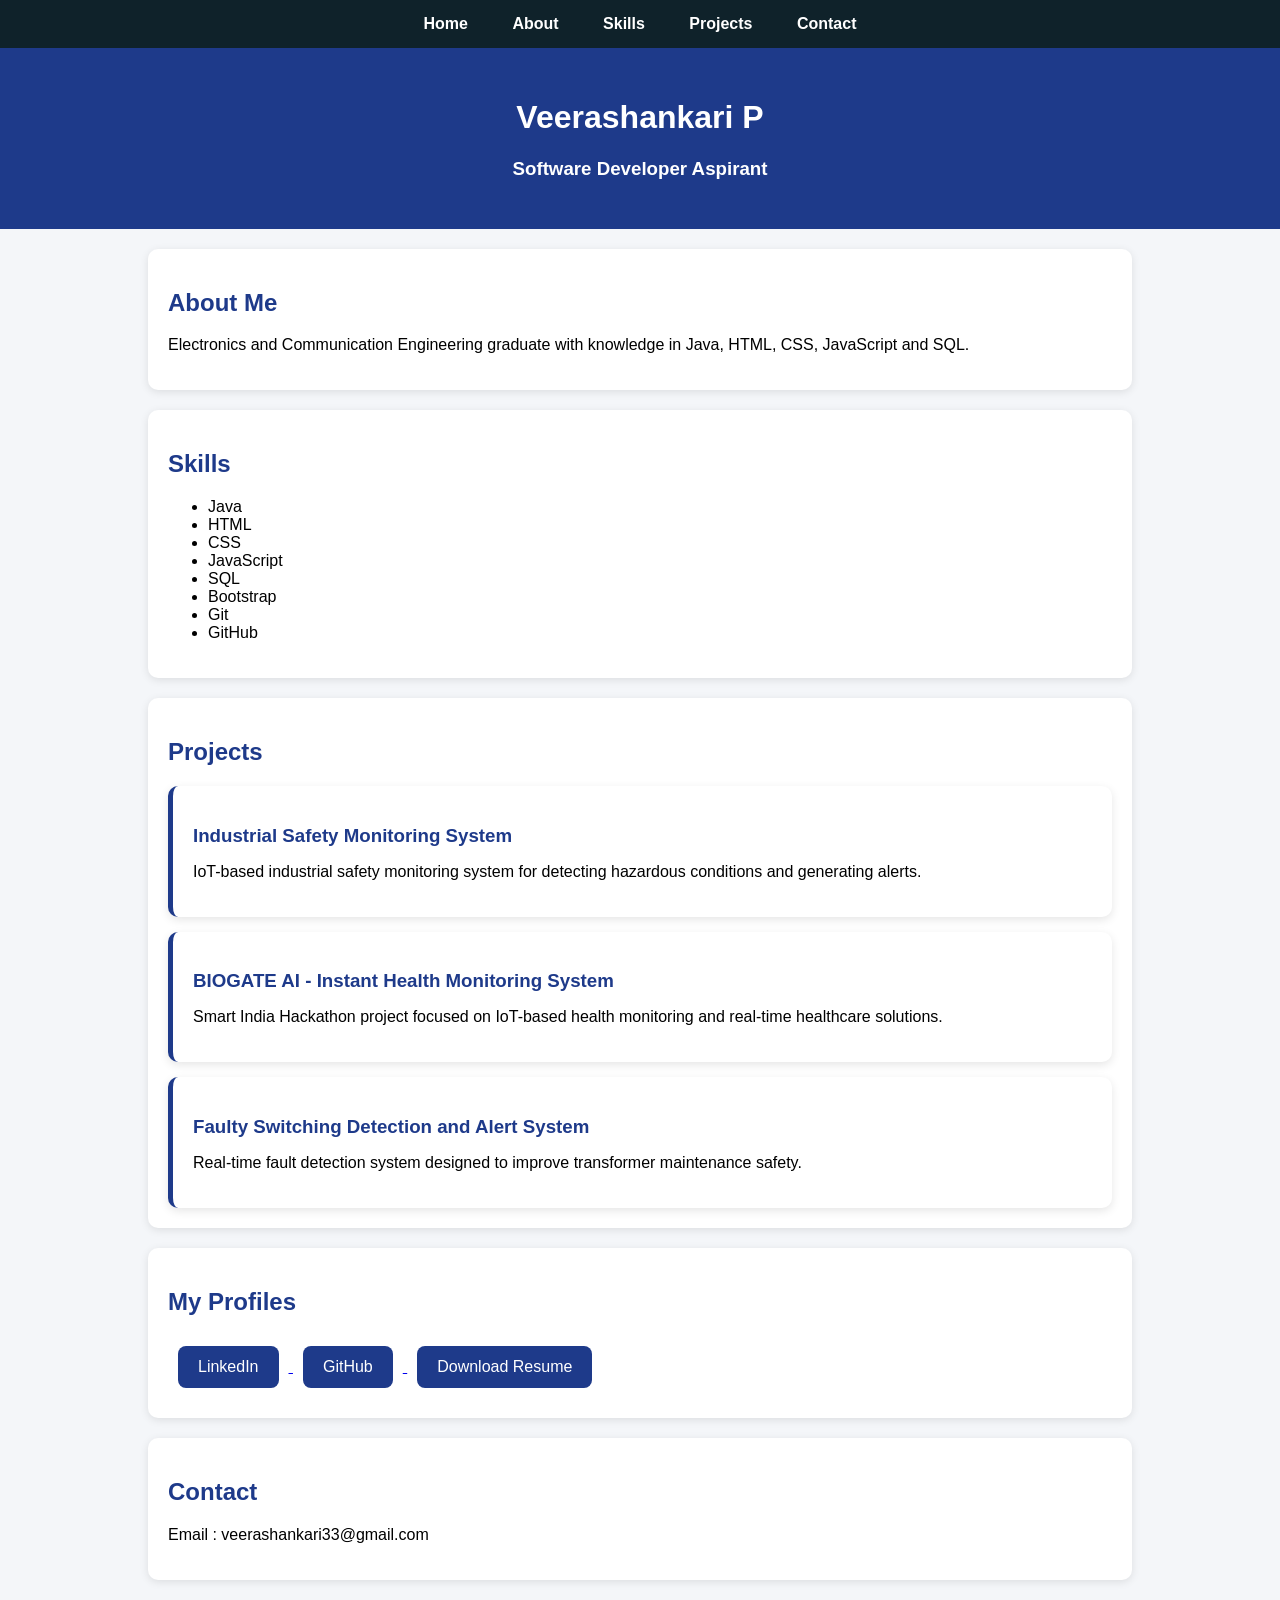
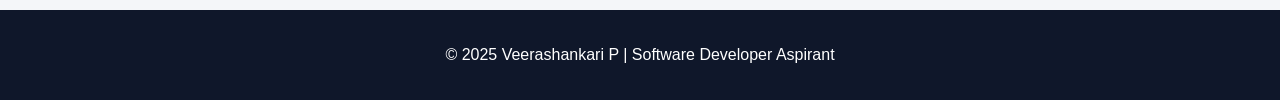
==== index.html @ 4afbc7cd "Add files via upload Initial Portfolio Website Upload" ====
<head>
    <title>Sana Portfolio</title>
    <link rel="stylesheet"href="style.css">
</head>



<body><nav>
    <a href="#">Home</a>
    <a href="#">About</a>
    <a href="#">Skills</a>
    <a href="#">Projects</a>
    <a href="#">Contact</a>
</nav>


<header>
    <h1>Veerashankari P</h1>
    <h3>Software Developer Aspirant</h3>
</header>

<div class="container">

<section>
    <h2>About Me</h2>
    <p>
        Electronics and Communication Engineering graduate with knowledge in Java,
        HTML, CSS, JavaScript and SQL.
    </p>
</section>

<section>
    <h2>Skills</h2>

    <ul>
        <li>Java</li>
        <li>HTML</li>
        <li>CSS</li>
        <li>JavaScript</li>
        <li>SQL</li>
        <li>Bootstrap</li>
<li>Git</li>
<li>GitHub</li>
    </ul>

</section>

<section>

    <h2>Projects</h2>

    <div class="project-card">
        <h3>Industrial Safety Monitoring System</h3>
        <p>IoT-based industrial safety monitoring system for detecting hazardous conditions and generating alerts.</p>
    </div>

    <div class="project-card">
        <h3>BIOGATE AI - Instant Health Monitoring System</h3>
        <p>Smart India Hackathon project focused on IoT-based health monitoring and real-time healthcare solutions.</p>
    </div>

    <div class="project-card">
        <h3>Faulty Switching Detection and Alert System</h3>
        <p>Real-time fault detection system designed to improve transformer maintenance safety.</p>
    </div>

</section>
<section>

    <h2>My Profiles</h2>
    

    <a href="#">
        <button>LinkedIn</button>
    </a>

    <a href="#">
        <button>GitHub</button>
    </a>
    <a href="resume.pdf" download>
    <button>Download Resume</button>
</a>

</section>

<section>

    <h2>Contact</h2>

    <p>Email : veerashankari33@gmail.com</p>

</section>

</div>
<footer>
    <p>© 2025 Veerashankari P | Software Developer Aspirant</p>
</footer>

</body>
---- style.css ----
body{
    font-family: Arial, sans-serif;
    margin:0;
    padding:0;
    background-color:#f4f6f9;
}

.container{
    width:80%;
    margin:auto;
}

header{
    background-color:#1e3a8a;
    color:white;
    text-align:center;
    padding:30px;
}

section{
    background:white;
    margin:20px;
    padding:20px;
    border-radius:10px;
    box-shadow:0px 2px 8px rgba(0,0,0,0.1);
}

h2{
    color:#1e3a8a;
}

nav{
    background-color:#0f222a;
    padding:15px;
    text-align:center;
}

nav a{
    color:white;
    text-decoration:none;
    margin:20px;
    font-weight:bold;
}

nav a:hover{
    color:#60a5fa;
}
button{
    background-color:#1e3a8a;
    color:white;
    border:none;
    padding:12px 20px;
    margin:10px;
    border-radius:8px;
    cursor:pointer;
    font-size:16px;
}

button:hover{
    background-color:#2539eb;
}
.project-card{
    background-color:white;
    margin-top:15px;
    padding:20px;
    border-radius:10px;
    box-shadow:0px 3px 10px rgba(0,0,0,0.1);
    border-left:5px solid #1e3a8a;
}

.project-card h3{
    color:#1e3a8a;
    margin-bottom:10px;
}

.project-card p{
    text-align:left;
}
footer{
    background-color:#0f172a;
    color:white;
    text-align:center;
    padding:20px;
    margin-top:30px;
}
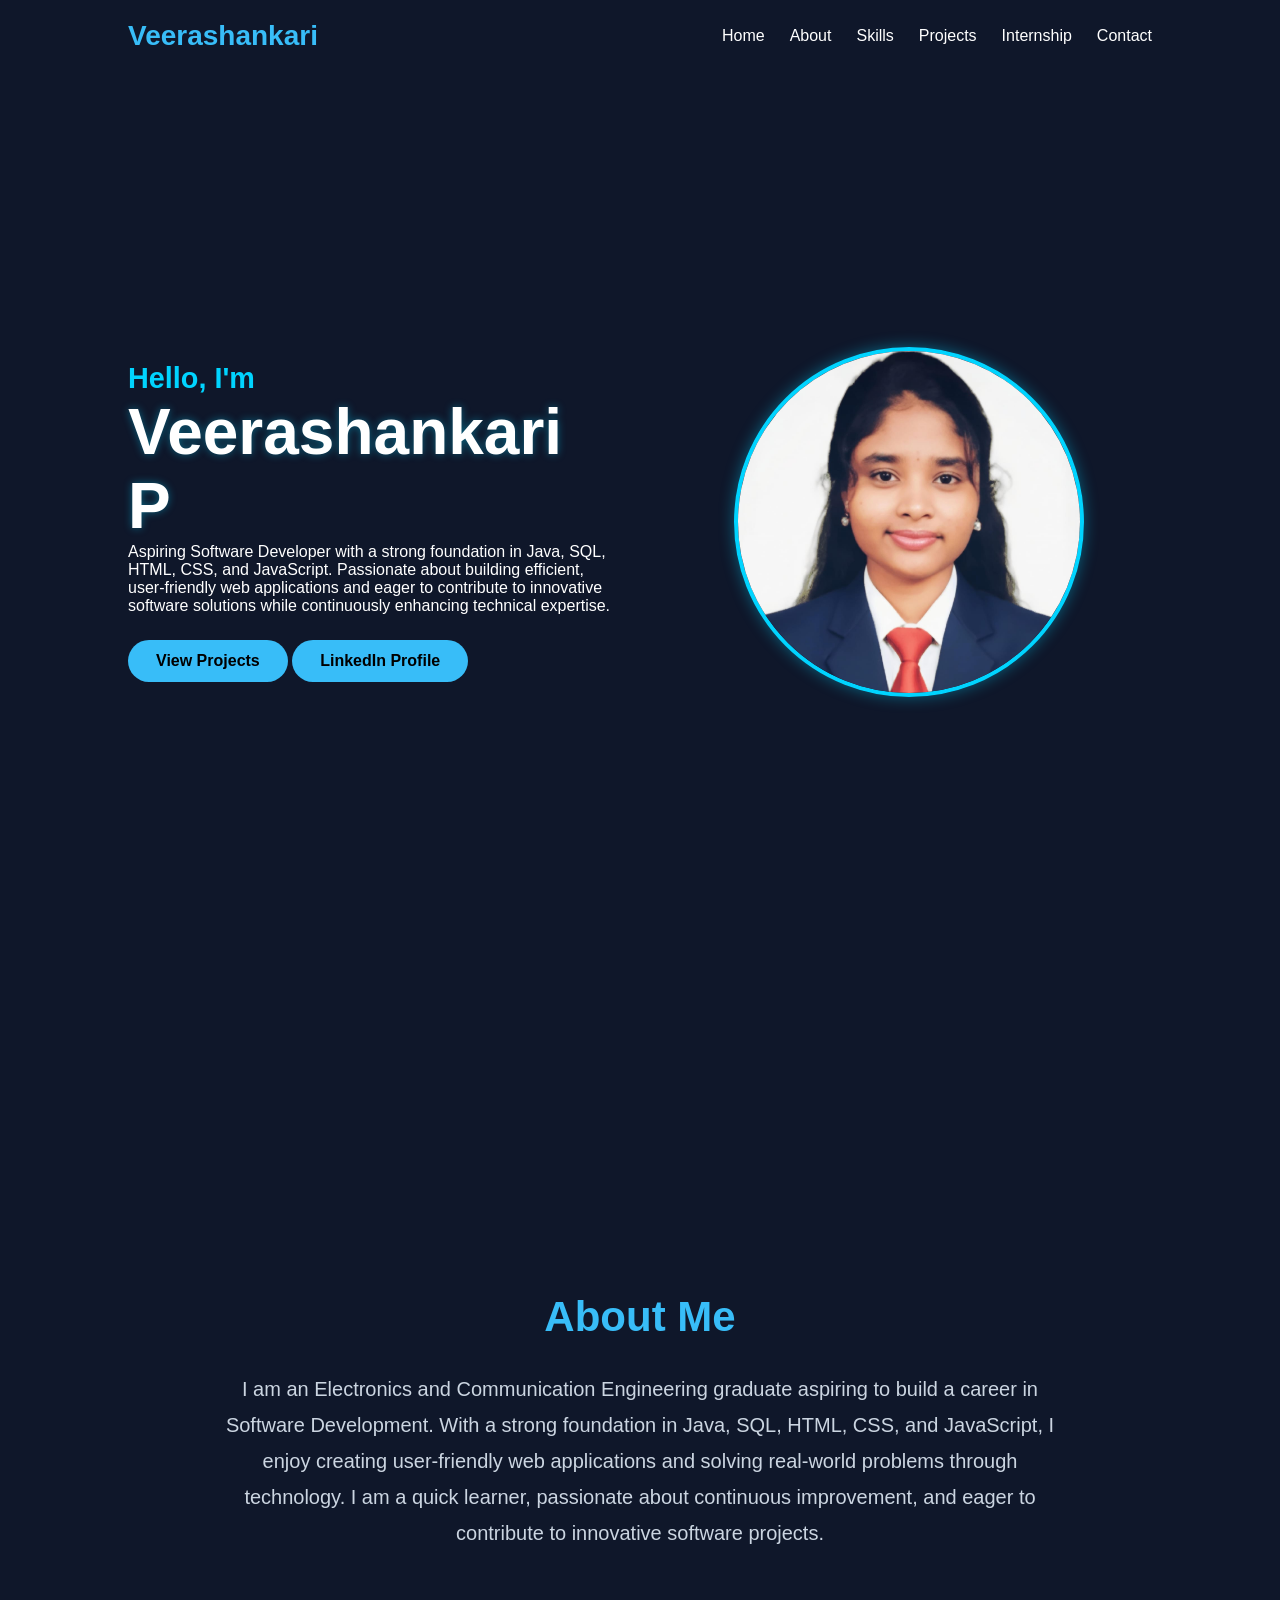
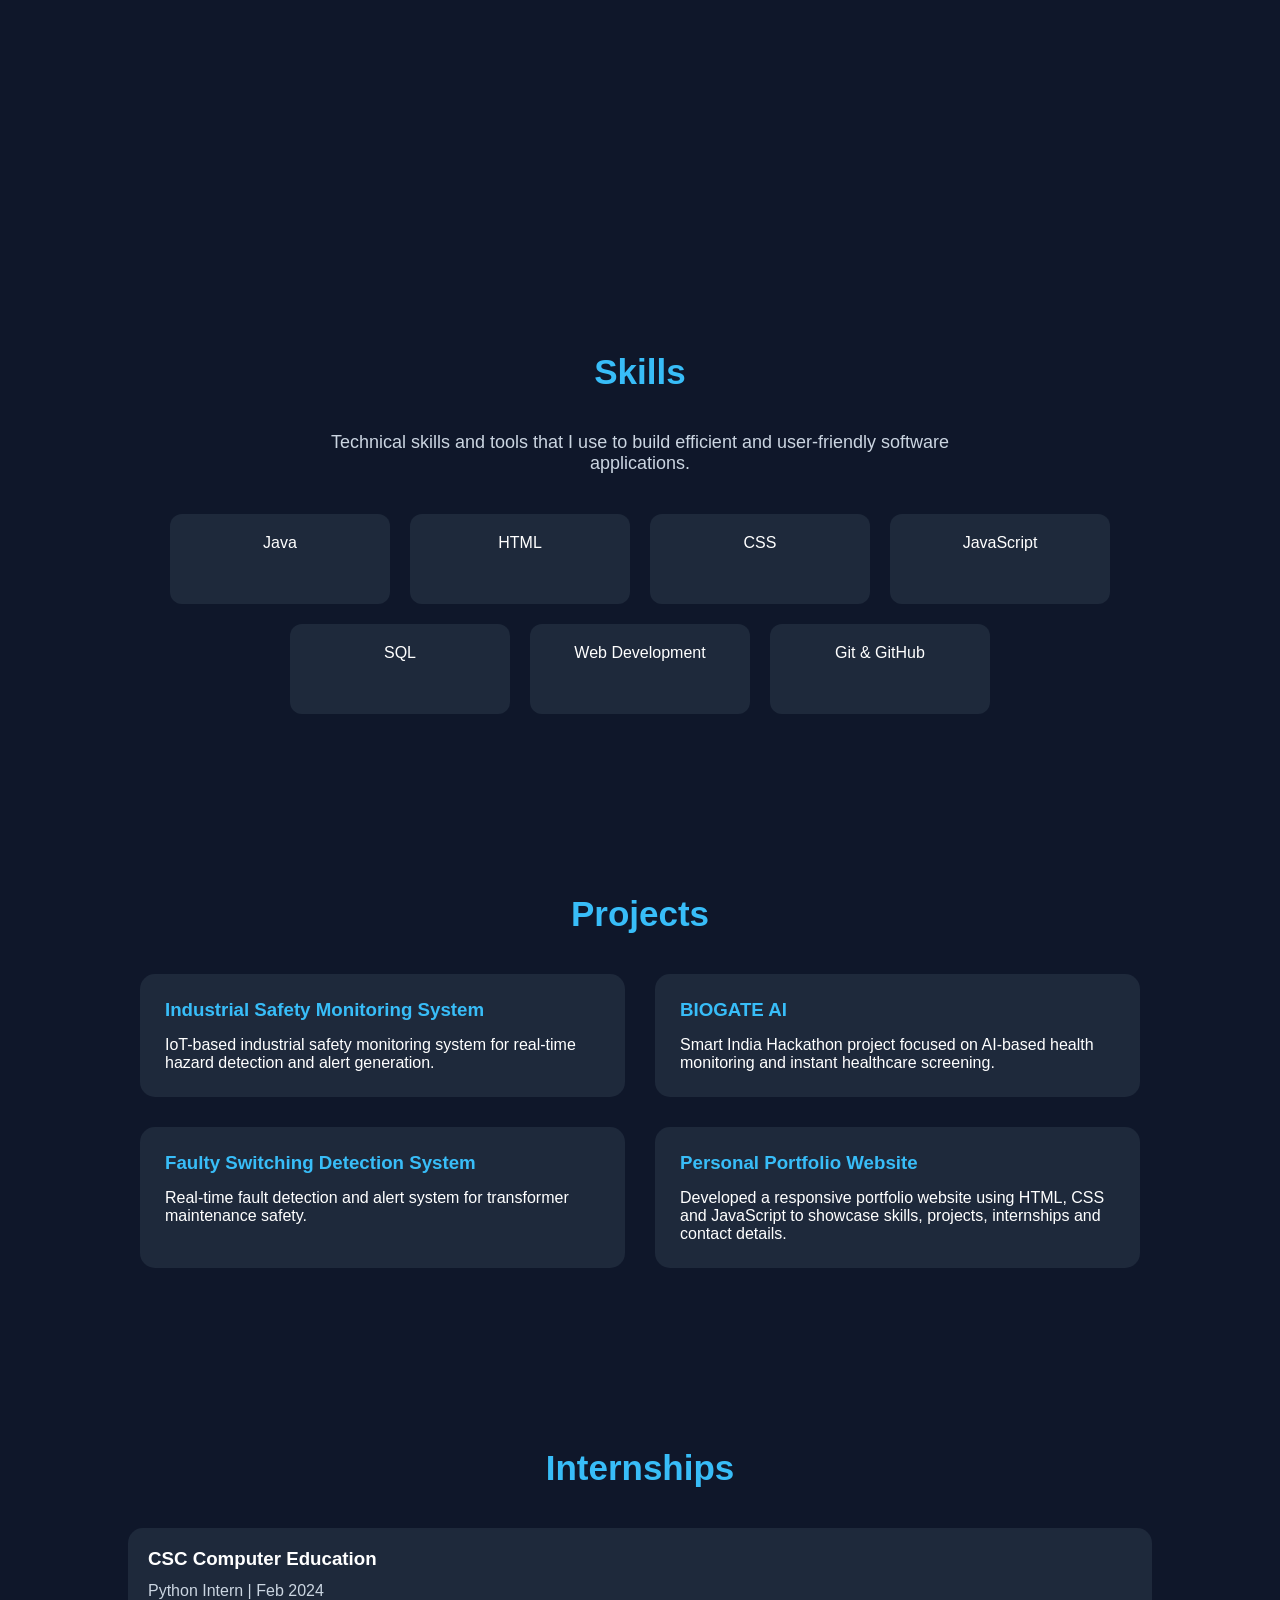
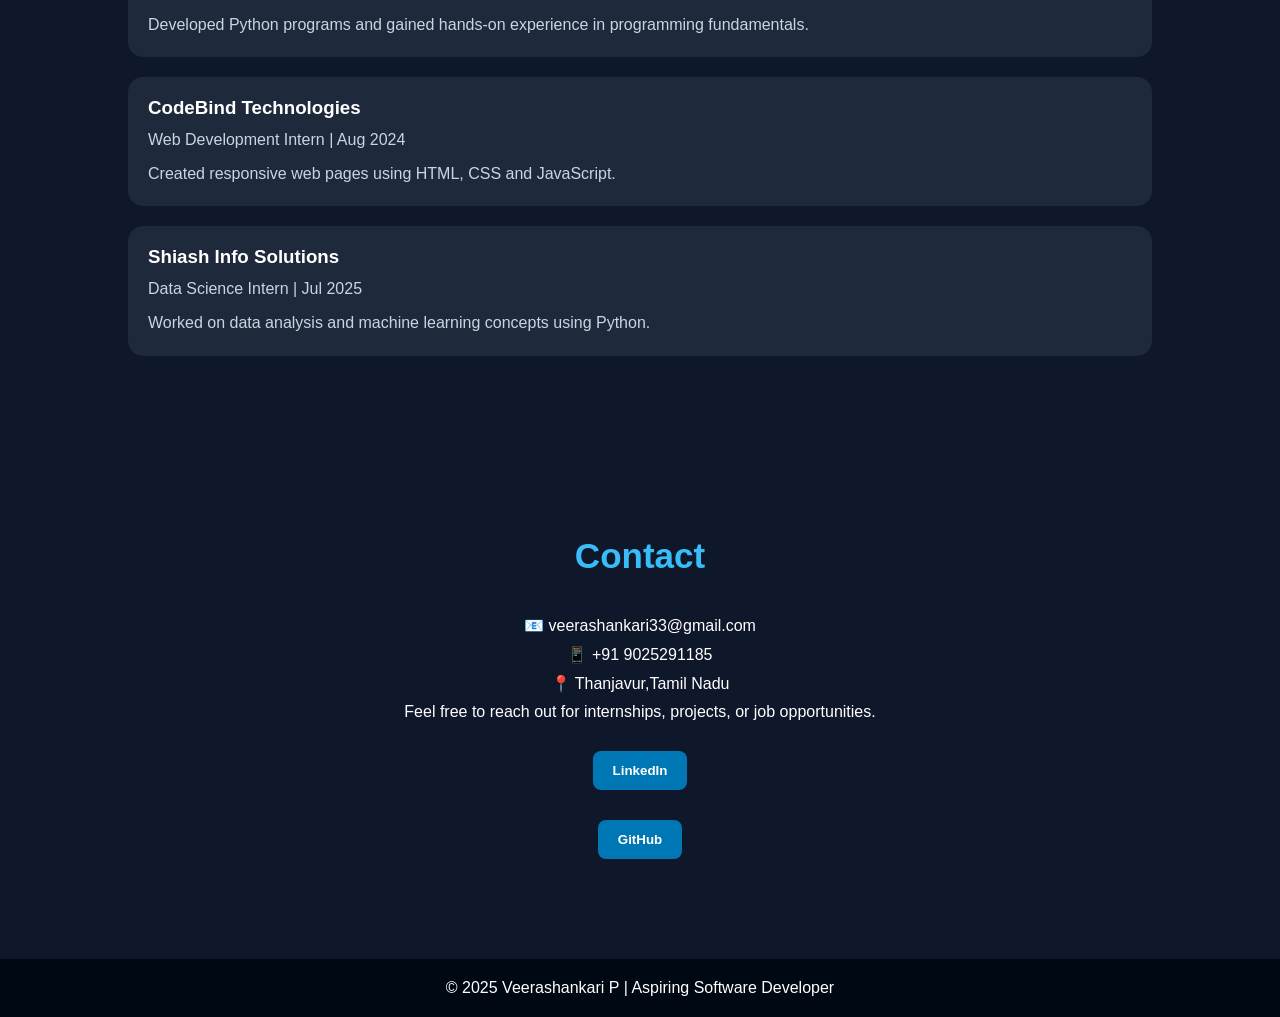
==== commit 6c552f48: "Add files via upload" ====
--- a/index.html
+++ b/index.html
@@ -1,99 +1,203 @@
+<!DOCTYPE html>
+<html lang="en">
+
 <head>
-    <title>Sana Portfolio</title>
-    <link rel="stylesheet"href="style.css">
+<meta charset="UTF-8">
+<meta name="viewport" content="width=device-width, initial-scale=1.0">
+
+<title>Veerashankari Portfolio</title>
+
+<link rel="stylesheet" href="style.css">
+
 </head>
 
-
-
-<body><nav>
-    <a href="#">Home</a>
-    <a href="#">About</a>
-    <a href="#">Skills</a>
-    <a href="#">Projects</a>
-    <a href="#">Contact</a>
+<body>
+
+<nav>
+
+<div class="logo">Veerashankari</div>
+
+<ul>
+<li><a href="#home">Home</a></li>
+<li><a href="#about">About</a></li>
+<li><a href="#skills">Skills</a></li>
+<li><a href="#projects">Projects</a></li>
+<li><a href="#Internship">Internship</a></li>
+<li><a href="#contact">Contact</a></li>
+
+</ul>
+
 </nav>
 
-
-<header>
-    <h1>Veerashankari P</h1>
-    <h3>Software Developer Aspirant</h3>
-</header>
-
-<div class="container">
-
-<section>
-    <h2>About Me</h2>
+<section class="hero" id="home">
+
+<div class="hero-text">
+
+<h3>Hello, I'm</h3>
+
+<h1>Veerashankari P</h1>
+<p>
+Aspiring Software Developer with a strong foundation in Java, SQL, HTML, CSS, and JavaScript. 
+Passionate about building efficient, user-friendly web applications and eager to contribute to innovative 
+software solutions while continuously enhancing technical expertise.
+</p>
+<a href="#projects" class="btn">View Projects</a>
+<a href="https://www.linkedin.com/in/veerashankari-p"
+   target="_blank"
+   class="btn">
+   LinkedIn Profile
+</a>
+</div>
+<div class="hero-image">
+<img src="profile.jpg.jpeg" alt="Veerashankari">
+</div>
+</section>
+
+<section id="about" class="about">
+
+    <div class="about-content">
+
+        <h2>About Me</h2>
+
+        <p>
+            I am an Electronics and Communication Engineering graduate aspiring
+            to build a career in Software Development. With a strong foundation
+            in Java, SQL, HTML, CSS, and JavaScript, I enjoy creating
+            user-friendly web applications and solving real-world problems
+            through technology. I am a quick learner, passionate about
+            continuous improvement, and eager to contribute to innovative
+            software projects.
+        </p>
+
+    </div>
+
+</section>
+
+<section id="skills">
+    <h2 class="section-title">Skills</h2>
+    <p class="skills-text">
+Technical skills and tools that I use to build efficient and user-friendly software applications.
+</p>
+
+
+
+<div class="skills-container">
+
+<div class="skill-card">Java</div>
+<div class="skill-card">HTML</div>
+<div class="skill-card">CSS</div>
+<div class="skill-card">JavaScript</div>
+<div class="skill-card">SQL</div>
+<div class="skill-card">Web Development</div>
+<div class="skill-card">Git & GitHub</div>
+
+</div>
+
+</section>
+
+<section id="projects">
+<h2 class="section-title">Projects</h2>
+<div class="projects">
+<div class="project-card">
+<h3>Industrial Safety Monitoring System</h3>
+<p>
+IoT-based industrial safety monitoring system for real-time
+hazard detection and alert generation.
+</p>
+</div>
+<div class="project-card">
+<h3>BIOGATE AI</h3>
+<p>
+Smart India Hackathon project focused on AI-based health
+monitoring and instant healthcare screening.
+</p>
+</div>
+<div class="project-card">
+<h3>Faulty Switching Detection System</h3>
+<p>
+Real-time fault detection and alert system for transformer
+maintenance safety.
+</p>
+</div>
+<div class="project-card">
+    <h3>Personal Portfolio Website</h3>
     <p>
-        Electronics and Communication Engineering graduate with knowledge in Java,
-        HTML, CSS, JavaScript and SQL.
+         Developed a responsive portfolio website using HTML, CSS and JavaScript
+        to showcase skills, projects, internships and contact details.
     </p>
-</section>
-
-<section>
-    <h2>Skills</h2>
-
-    <ul>
-        <li>Java</li>
-        <li>HTML</li>
-        <li>CSS</li>
-        <li>JavaScript</li>
-        <li>SQL</li>
-        <li>Bootstrap</li>
-<li>Git</li>
-<li>GitHub</li>
-    </ul>
-
-</section>
-
-<section>
-
-    <h2>Projects</h2>
-
-    <div class="project-card">
-        <h3>Industrial Safety Monitoring System</h3>
-        <p>IoT-based industrial safety monitoring system for detecting hazardous conditions and generating alerts.</p>
-    </div>
-
-    <div class="project-card">
-        <h3>BIOGATE AI - Instant Health Monitoring System</h3>
-        <p>Smart India Hackathon project focused on IoT-based health monitoring and real-time healthcare solutions.</p>
-    </div>
-
-    <div class="project-card">
-        <h3>Faulty Switching Detection and Alert System</h3>
-        <p>Real-time fault detection system designed to improve transformer maintenance safety.</p>
-    </div>
-
-</section>
-<section>
-
-    <h2>My Profiles</h2>
-    
-
-    <a href="#">
-        <button>LinkedIn</button>
-    </a>
-
-    <a href="#">
-        <button>GitHub</button>
-    </a>
-    <a href="resume.pdf" download>
-    <button>Download Resume</button>
-</a>
-
-</section>
-
-<section>
-
-    <h2>Contact</h2>
-
-    <p>Email : veerashankari33@gmail.com</p>
-
-</section>
-
-</div>
+</div>
+
+</div>
+
+</section>
+
+<section id="Internship">
+
+<h2 class="section-title">Internships</h2>
+<div class="internship-card">
+    <h3>CSC Computer Education</h3>
+    <p>Python Intern | Feb 2024</p>
+    <p>Developed Python programs and gained hands-on experience in programming fundamentals.</p>
+</div>
+
+<div class="internship-card">
+    <h3>CodeBind Technologies</h3>
+    <p>Web Development Intern | Aug 2024</p>
+    <p>Created responsive web pages using HTML, CSS and JavaScript.</p>
+</div>
+
+<div class="internship-card">
+    <h3>Shiash Info Solutions</h3>
+    <p>Data Science Intern | Jul 2025</p>
+    <p>Worked on data analysis and machine learning concepts using Python.</p>
+</div>
+
+
+</section>
+
+<section id="contact">
+
+<h2 class="section-title">Contact</h2>
+
+<div class="contact">
+
+
+<a href="mailto:veerashankari33@gmail.com">
+    📧 veerashankari33@gmail.com
+</a>
+
+<a href="tel:+919025291185">
+    📱 +91 9025291185
+</a>
+<p>📍 Thanjavur,Tamil Nadu</p>
+<p class="contact-text">
+    Feel free to reach out for internships, projects, or job opportunities.
+</p>
+
+<div class="profile-buttons">
+
+<a href="https://www.linkedin.com/in/veerashankari-p" target="_blank">
+    <button class="linkedin">LinkedIn</button>
+</a>
+
+<a href="https://github.com/veerashankari33-p" target="_blank">
+<button class="github">GitHub</button>
+</a>
+
+</div>
+
+</div>
+
+</section>
+
 <footer>
-    <p>© 2025 Veerashankari P | Software Developer Aspirant</p>
+
+<p>© 2025 Veerashankari P | Aspiring Software Developer</p>
+
+
 </footer>
 
-</body>+<script src="script.js"></script>
+
+</body>
+</html>
--- a/style.css
+++ b/style.css
@@ -1,85 +1,326 @@
-body{
-    font-family: Arial, sans-serif;
+*{
     margin:0;
     padding:0;
-    background-color:#f4f6f9;
-}
-
-.container{
-    width:80%;
+    box-sizing:border-box;
+    font-family:'Segoe UI',sans-serif;
+    scroll-behavior:smooth;
+}
+
+body{
+    background:#0f172a;
+    color:white;
+}
+
+nav{
+    display:flex;
+    justify-content:space-between;
+    align-items:center;
+    padding:20px 10%;
+    background:#0f172a;
+    position:sticky;
+    top:0;
+    z-index:100;
+}
+
+.logo{
+    font-size:28px;
+    font-weight:bold;
+    color:#38bdf8;
+}
+
+nav ul{
+    display:flex;
+    list-style:none;
+}
+
+nav ul li{
+    margin-left:25px;
+}
+
+nav ul li a{
+    text-decoration:none;
+    color:white;
+    font-weight:500;
+}
+
+nav ul li a:hover{
+    color:#38bdf8;
+}
+
+.hero{
+    min-height: 100vh;
+    display: flex;
+    justify-content: space-between;
+    align-items: center;
+    padding: 80px 10%;
+    gap: 50px;
+}
+body{
+    overflow: hidden;
+}
+
+.hero-text{
+    flex: 1;
+}
+
+.hero-image{
+    flex: 1;
+    display: flex;
+    justify-content: center;
+}
+.hero-text h3{
+    color:#00d4ff;
+    font-size:1.8rem;
+}
+
+.hero-text h2{
+    color:#e5e5e5;
+    font-size:2rem;
+}
+
+.hero-text h1{
+    font-size:4rem;
+    font-weight:700;
+   color: #ffffff;
+   text-shadow: 0 0 8px rgba(0,212,255,0.4);
+}
+.btn{
+    display:inline-block;
+    margin-top:25px;
+    padding:12px 28px;
+    background:#38bdf8;
+    color:black;
+    text-decoration:none;
+    border-radius:30px;
+    font-weight:bold;
+}
+
+.hero-image{
+    flex:1;
+    text-align:center;
+    min-width:300px;
+}
+
+.hero-image img{
+    width: 350px;
+    height:350px;
+    border-radius:50%;
+    object-fit:cover;
+    object-position:center top;
+    border:4px solid #00d4ff;
+    box-shadow:0 0 15px rgba(0,212,255,0.4);
+}
+
+section{
+    padding:80px 10%;
+}
+
+.section-title{
+    text-align:center;
+    font-size:35px;
+    color:#38bdf8;
+    margin-bottom:40px;
+}
+
+.about{
+    min-height: 100vh;
+    display: flex;
+    justify-content: center;
+    align-items: center;
+    padding: 80px 10%;
+}
+
+.about-content{
+    max-width: 850px;
+    text-align: center;
+}
+
+.about-content h2{
+    font-size: 42px;
+    margin-bottom: 30px;
+    color: #38bdf8;
+}
+
+.about-content p{
+    font-size: 20px;
+    line-height: 1.8;
+    color: #cbd5e1;
+}
+
+.skills-container{
+    display:flex;
+    flex-wrap:wrap;
+    gap:20px;
+    justify-content:center;
+}
+.skills-text{
+    text-align:center;
+    color:#cbd5e1;
+    margin-bottom:40px;
+}
+.skills{
+    min-height: 100vh;
+    padding-top: 120px;
+    padding-bottom: 250px;
+
+}
+
+.skill-card{
+    background:#1e293b;
+    padding:20px;
+    width:220px;
+    height: 90px;
+    text-align:center;
+    border-radius:12px;
+    transition:0.3s;
+}
+
+.skill-card:hover{
+    transform:translateY(-10px);
+}
+.skills-text{
+    text-align:center;
+    color:#cbd5e1;
+    margin-bottom:40px;
+    font-size:18px;
+    max-width:700px;
+    margin-left:auto;
+    margin-right:auto;
+}
+
+.projects{
+    display:grid;
+    grid-template-columns: repeat(auto-fit,minmax(350px,1fr));
+    gap:30px;
+    max-width:1000px;
     margin:auto;
 }
 
-header{
-    background-color:#1e3a8a;
-    color:white;
-    text-align:center;
-    padding:30px;
-}
-
-section{
-    background:white;
-    margin:20px;
+#projects{
+    min-height:auto;
+    padding:100px 10%;
+}
+
+.project-card{
+    background:#1e293b;
+    padding:25px;
+    border-radius:15px;
+    transition:0.3s;
+}
+
+.project-card:hover{
+    transform:translateY(-10px);
+}
+
+.project-card h3{
+    color:#38bdf8;
+    margin-bottom:15px;
+}
+.projects-container{
+    display:flex;
+    flex-wrap:wrap;
+    justify-content:center;
+    gap:30px;
+}
+
+.internship-card{
+    background:#1e293b;
     padding:20px;
-    border-radius:10px;
-    box-shadow:0px 2px 8px rgba(0,0,0,0.1);
-}
-
-h2{
-    color:#1e3a8a;
+    margin-bottom:20px;
+    border-radius:15px;
+}
+.internship-card p{
+    color:#cbd5e1;
+    margin-top:8px;
+    line-height:1.6;
+    font-size:16px;
+}
+
+.contact{
+    text-align:center;
+}
+
+.contact p{
+    margin:10px 0;
+}
+.contact a{
+    display:block;
+    color:#ffffff;
+    text-decoration:none;
+    margin:10px 0;
+}
+
+.profile-buttons{
+    text-align:center;
+    margin-top:20px;
+}
+
+.profile-buttons button{
+    padding:12px 20px;
+    border:none;
+    border-radius:8px;
+    margin:10px;
+    cursor:pointer;
+    font-weight:bold;
+}
+
+.linkedin{
+    background:#0077b5;
+    color:white;
+}
+
+.github{
+    background:#0077b5;
+    color:white;
+}
+
+
+footer{
+    text-align:center;
+    padding:20px;
+    background:#000814;
+    color:white;
+}
+
+@media(max-width:768px){
+
+.hero{
+    text-align:center;
+}
+
+.hero-text h1{
+    font-size:45px;
+}
+
+.hero-image{
+    margin-top:40px;
 }
 
 nav{
-    background-color:#0f222a;
-    padding:15px;
-    text-align:center;
-}
-
-nav a{
-    color:white;
-    text-decoration:none;
-    margin:20px;
-    font-weight:bold;
-}
-
-nav a:hover{
-    color:#60a5fa;
-}
-button{
-    background-color:#1e3a8a;
-    color:white;
-    border:none;
-    padding:12px 20px;
-    margin:10px;
-    border-radius:8px;
-    cursor:pointer;
-    font-size:16px;
-}
-
-button:hover{
-    background-color:#2539eb;
-}
-.project-card{
-    background-color:white;
+    flex-direction:column;
+}
+
+nav ul{
     margin-top:15px;
-    padding:20px;
-    border-radius:10px;
-    box-shadow:0px 3px 10px rgba(0,0,0,0.1);
-    border-left:5px solid #1e3a8a;
-}
-
-.project-card h3{
-    color:#1e3a8a;
-    margin-bottom:10px;
-}
-
-.project-card p{
-    text-align:left;
-}
-footer{
-    background-color:#0f172a;
-    color:white;
-    text-align:center;
-    padding:20px;
-    margin-top:30px;
-}+}
+}
+.project-card:hover,
+.internship-card:hover,
+.skill-card:hover{
+    transform:translateY(-10px);
+    box-shadow:0 0 20px #38bdf8;
+}
+.hero-text h1{
+    animation: glow 2s infinite alternate;
+}
+
+@keyframes glow{
+    from{
+        text-shadow:0 0 10px #38bdf8;
+    }
+
+    to{
+        text-shadow:0 0 30px #38bdf8;
+    }
+}
+
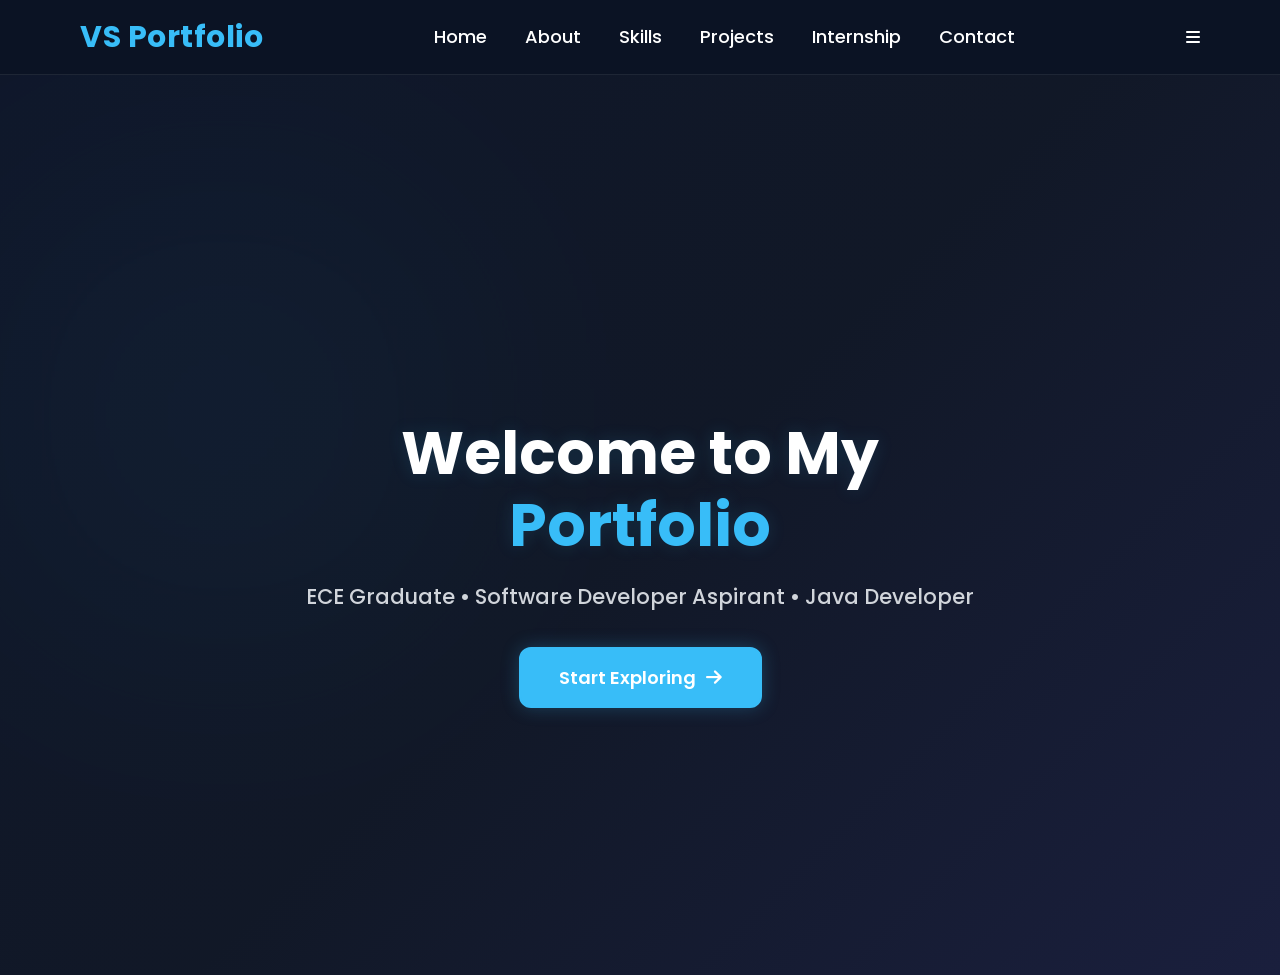
==== commit 0edf3a9f: "Add files via upload" ====
--- a/index.html
+++ b/index.html
@@ -2,202 +2,122 @@
 <html lang="en">
 
 <head>
-<meta charset="UTF-8">
-<meta name="viewport" content="width=device-width, initial-scale=1.0">
 
-<title>Veerashankari Portfolio</title>
+    <meta charset="UTF-8">
+    <meta name="viewport" content="width=device-width, initial-scale=1.0">
 
-<link rel="stylesheet" href="style.css">
+    <title>Veerashankari P | Portfolio</title>
+
+    <!-- CSS -->
+    <link rel="stylesheet" href="style.css">
+
+    <!-- Google Fonts -->
+    <link href="https://fonts.googleapis.com/css2?family=Poppins:wght@300;400;500;600;700;800&display=swap" rel="stylesheet">
+
+    <!-- Signature Font -->
+    <link href="https://fonts.googleapis.com/css2?family=Parisienne&display=swap" rel="stylesheet">
+
+    <!-- Font Awesome -->
+    <link rel="stylesheet"
+          href="https://cdnjs.cloudflare.com/ajax/libs/font-awesome/6.6.0/css/all.min.css">
+
+    <!-- AOS Animation -->
+    <link rel="stylesheet"
+          href="https://unpkg.com/aos@2.3.4/dist/aos.css">
 
 </head>
 
 <body>
 
-<nav>
+<!-- Scroll Progress -->
+<div id="progress-bar"></div>
 
-<div class="logo">Veerashankari</div>
+<!-- Cursor Glow -->
+<div class="cursor-glow"></div>
 
-<ul>
-<li><a href="#home">Home</a></li>
-<li><a href="#about">About</a></li>
-<li><a href="#skills">Skills</a></li>
-<li><a href="#projects">Projects</a></li>
-<li><a href="#Internship">Internship</a></li>
-<li><a href="#contact">Contact</a></li>
+<!-- ==========================
+        NAVBAR
+========================== -->
+
+<header>
+
+<nav class="navbar">
+
+<div class="logo">
+    <a href="index.html">
+        VS Portfolio
+    </a>
+</div>
+
+<ul class="nav-links">
+
+<li><a href="home.html">Home</a></li>
+
+<li><a href="about.html">About</a></li>
+
+<li><a href="skills.html">Skills</a></li>
+
+<li><a href="projects.html">Projects</a></li>
+
+<li><a href="internship.html">Internship</a></li>
+
+<li><a href="contact.html">Contact</a></li>
 
 </ul>
 
+<div class="menu-btn">
+
+<i class="fa-solid fa-bars"></i>
+
+</div>
+
 </nav>
 
-<section class="hero" id="home">
+</header>
 
-<div class="hero-text">
+<!-- ==========================
+      LANDING PAGE
+========================== -->
 
-<h3>Hello, I'm</h3>
+<section class="landing">
 
-<h1>Veerashankari P</h1>
-<p>
-Aspiring Software Developer with a strong foundation in Java, SQL, HTML, CSS, and JavaScript. 
-Passionate about building efficient, user-friendly web applications and eager to contribute to innovative 
-software solutions while continuously enhancing technical expertise.
-</p>
-<a href="#projects" class="btn">View Projects</a>
-<a href="https://www.linkedin.com/in/veerashankari-p"
-   target="_blank"
-   class="btn">
-   LinkedIn Profile
-</a>
-</div>
-<div class="hero-image">
-<img src="profile.jpg.jpeg" alt="Veerashankari">
-</div>
-</section>
+    <div class="landing-content" data-aos="zoom-in">
 
-<section id="about" class="about">
+        <h1 class="main-title">
+    Welcome to My <span>Portfolio</span>
+</h1 >
+        <p class="sub-title">
+            ECE Graduate • Software Developer Aspirant • Java Developer
+        </p>
 
-    <div class="about-content">
-
-        <h2>About Me</h2>
-
-        <p>
-            I am an Electronics and Communication Engineering graduate aspiring
-            to build a career in Software Development. With a strong foundation
-            in Java, SQL, HTML, CSS, and JavaScript, I enjoy creating
-            user-friendly web applications and solving real-world problems
-            through technology. I am a quick learner, passionate about
-            continuous improvement, and eager to contribute to innovative
-            software projects.
-        </p>
+        <a href="home.html" class="enter-btn">
+            Start Exploring
+            <i class="fa-solid fa-arrow-right"></i>
+        </a>
 
     </div>
 
 </section>
+<!-- ==========================
+      AOS JS
+========================== -->
 
-<section id="skills">
-    <h2 class="section-title">Skills</h2>
-    <p class="skills-text">
-Technical skills and tools that I use to build efficient and user-friendly software applications.
-</p>
+<script src="https://unpkg.com/aos@2.3.4/dist/aos.js"></script>
 
+<script>
 
+AOS.init({
 
-<div class="skills-container">
+duration:1000,
 
-<div class="skill-card">Java</div>
-<div class="skill-card">HTML</div>
-<div class="skill-card">CSS</div>
-<div class="skill-card">JavaScript</div>
-<div class="skill-card">SQL</div>
-<div class="skill-card">Web Development</div>
-<div class="skill-card">Git & GitHub</div>
+once:true
 
-</div>
+});
 
-</section>
-
-<section id="projects">
-<h2 class="section-title">Projects</h2>
-<div class="projects">
-<div class="project-card">
-<h3>Industrial Safety Monitoring System</h3>
-<p>
-IoT-based industrial safety monitoring system for real-time
-hazard detection and alert generation.
-</p>
-</div>
-<div class="project-card">
-<h3>BIOGATE AI</h3>
-<p>
-Smart India Hackathon project focused on AI-based health
-monitoring and instant healthcare screening.
-</p>
-</div>
-<div class="project-card">
-<h3>Faulty Switching Detection System</h3>
-<p>
-Real-time fault detection and alert system for transformer
-maintenance safety.
-</p>
-</div>
-<div class="project-card">
-    <h3>Personal Portfolio Website</h3>
-    <p>
-         Developed a responsive portfolio website using HTML, CSS and JavaScript
-        to showcase skills, projects, internships and contact details.
-    </p>
-</div>
-
-</div>
-
-</section>
-
-<section id="Internship">
-
-<h2 class="section-title">Internships</h2>
-<div class="internship-card">
-    <h3>CSC Computer Education</h3>
-    <p>Python Intern | Feb 2024</p>
-    <p>Developed Python programs and gained hands-on experience in programming fundamentals.</p>
-</div>
-
-<div class="internship-card">
-    <h3>CodeBind Technologies</h3>
-    <p>Web Development Intern | Aug 2024</p>
-    <p>Created responsive web pages using HTML, CSS and JavaScript.</p>
-</div>
-
-<div class="internship-card">
-    <h3>Shiash Info Solutions</h3>
-    <p>Data Science Intern | Jul 2025</p>
-    <p>Worked on data analysis and machine learning concepts using Python.</p>
-</div>
-
-
-</section>
-
-<section id="contact">
-
-<h2 class="section-title">Contact</h2>
-
-<div class="contact">
-
-
-<a href="mailto:veerashankari33@gmail.com">
-    📧 veerashankari33@gmail.com
-</a>
-
-<a href="tel:+919025291185">
-    📱 +91 9025291185
-</a>
-<p>📍 Thanjavur,Tamil Nadu</p>
-<p class="contact-text">
-    Feel free to reach out for internships, projects, or job opportunities.
-</p>
-
-<div class="profile-buttons">
-
-<a href="https://www.linkedin.com/in/veerashankari-p" target="_blank">
-    <button class="linkedin">LinkedIn</button>
-</a>
-
-<a href="https://github.com/veerashankari33-p" target="_blank">
-<button class="github">GitHub</button>
-</a>
-
-</div>
-
-</div>
-
-</section>
-
-<footer>
-
-<p>© 2025 Veerashankari P | Aspiring Software Developer</p>
-
-
-</footer>
+</script>
 
 <script src="script.js"></script>
 
 </body>
-</html>+
+</html>
--- a/style.css
+++ b/style.css
@@ -1,326 +1,3120 @@
+/*====================================
+        GOOGLE FONT RESET
+====================================*/
+
+@import url('https://fonts.googleapis.com/css2?family=Poppins:wght@300;400;500;600;700;800&display=swap');
+
 *{
     margin:0;
     padding:0;
     box-sizing:border-box;
-    font-family:'Segoe UI',sans-serif;
+    font-family:'Poppins',sans-serif;
+}
+
+html{
     scroll-behavior:smooth;
 }
 
 body{
+    background:linear-gradient(135deg,#0f172a,#111827,#1a1f3d);
+    color:#ffffff;
+    overflow-x:hidden;
+}
+
+/* Scroll Bar */
+
+::-webkit-scrollbar{
+    width:8px;
+}
+
+::-webkit-scrollbar-track{
     background:#0f172a;
-    color:white;
-}
-
-nav{
+}
+
+::-webkit-scrollbar-thumb{
+    background:#38bdf8;
+    border-radius:20px;
+}
+
+/* Progress Bar */
+
+#progress-bar{
+    position:fixed;
+    top:0;
+    left:0;
+    height:4px;
+    width:0%;
+    background:#38bdf8;
+    z-index:9999;
+}
+
+/* Cursor Glow */
+
+.cursor-glow{
+    position:fixed;
+    width:180px;
+    height:180px;
+    background:#38bdf8;
+    border-radius:50%;
+    filter:blur(110px);
+    opacity:.12;
+    pointer-events:none;
+}
+
+/*==============================
+        NAVBAR
+==============================*/
+
+.navbar{
+    position:fixed;
+    top:0;
+    left:0;
+    width:100%;
+    height:75px;
     display:flex;
     justify-content:space-between;
     align-items:center;
-    padding:20px 10%;
-    background:#0f172a;
-    position:sticky;
-    top:0;
-    z-index:100;
-}
-
-.logo{
-    font-size:28px;
-    font-weight:bold;
+    padding:0 80px;
+    background:#0b1324;
+    border-bottom:1px solid rgba(255,255,255,.08);
+    z-index:1000;
+}
+
+.logo a{
+    font-size:30px;
+    font-weight:700;
     color:#38bdf8;
-}
-
-nav ul{
+    text-decoration:none;
+    letter-spacing:.5px;
+    transition:.3s;
+}
+
+.logo a:hover{
+    color:#7dd3fc;
+}
+
+.nav-links{
     display:flex;
+    gap:38px;
     list-style:none;
 }
 
-nav ul li{
-    margin-left:25px;
-}
-
-nav ul li a{
+.nav-links a{
+    color:#fff;
     text-decoration:none;
-    color:white;
+    font-size:18px;
     font-weight:500;
-}
-
-nav ul li a:hover{
+    transition:.3s;
+}
+
+.nav-links a:hover{
     color:#38bdf8;
 }
-
+.nav-links a::after{
+    content:"";
+    display:block;
+    width:0;
+    height:2px;
+    background:#38bdf8;
+    transition:.3s;
+}
+
+.nav-links a:hover::after{
+    width:100%;
+}
+
+/*==============================
+      LANDING PAGE
+==============================*/
+
+.landing{
+    min-height:100vh;
+    display:flex;
+    justify-content:center;
+    align-items:center;
+    text-align:center;
+    padding-top:75px;
+    background:linear-gradient(135deg,#0f172a,#111827,#1a1f3d);
+    position:relative;
+    overflow:hidden;
+}
+
+.landing-content{
+    max-width:700px;
+}
+
+.landing::before{
+    content:"";
+    position:absolute;
+    width:320px;
+    height:320px;
+    background:#38bdf8;
+    filter:blur(140px);
+    opacity:.08;
+    left:5%;
+    top:20%;
+}
+
+/*==============================
+      Main title
+==============================*/
+
+.main-title{
+    font-size:60px;
+    color:#fff;
+    line-height:1.2;
+    text-shadow:0 0 18px rgba(56,189,248,.15);
+}
+
+.main-title span{
+    color:#38bdf8;
+}
+
+/*==============================
+      Sub title
+==============================*/
+.sub-title{
+    color:#d1d5db;
+    font-size:21px;
+    font-weight:500;
+    margin:20px auto 0;
+    width:100%;
+    white-space:nowrap;
+}
+.sub-title::after{
+    content:"";
+    display:none;
+    width:80px;
+    height:3px;
+    background:#38bdf8;
+    margin:20px auto 0;
+    border-radius:20px;
+}
+
+/*==============================
+      Start Exploring Button
+==============================*/
+
+.enter-btn{
+    display:inline-flex;
+    align-items:center;
+    gap:10px;
+    margin-top:35px;
+    padding:15px 38px;
+    background:#38bdf8;
+    color:#ffffff;
+    text-decoration:none;
+    font-size:18px;
+    font-weight:600;
+    border-radius:12px;
+    border:2px solid #38bdf8;
+    transition:0.3s ease;
+    box-shadow:0 0 18px rgba(56,189,248,0.25);
+}
+
+.enter-btn:hover{
+    background:#1da1f2;
+    border-color:#1da1f2;
+    transform:translateY(-3px);
+    box-shadow:0 0 25px rgba(56,189,248,0.45);
+}
+
+.enter-btn i{
+    transition:0.3s;
+}
+
+.enter-btn:hover i{
+    transform:translateX(6px);
+}
+/*==============================
+      Cursor Glow (Low Glow)
+==============================*/
+.cursor-glow{
+    position:fixed;
+    width:180px;
+    height:180px;
+    background:#38bdf8;
+    border-radius:50%;
+    filter:blur(110px);
+    opacity:.12;
+    pointer-events:none;
+}
+/* end the index page */
+
+/* =========================================
+   HOME PAGE
+========================================= */
 .hero{
-    min-height: 100vh;
-    display: flex;
-    justify-content: space-between;
-    align-items: center;
-    padding: 80px 10%;
-    gap: 50px;
-}
-body{
-    overflow: hidden;
-}
-
-.hero-text{
-    flex: 1;
+    height: calc(100vh - 75px);
+    display:flex;
+    justify-content:space-between;
+    align-items:center;
+    padding:15px 6%;
+    overflow:hidden;
+    gap:40px;
+}
+header{
+    height:75px;
+}
+.hero{
+    padding-top:10px;
+}
+/* LEFT */
+
+.hero-content{
+    flex:0 0 60%;
+    max-width:700px;
+}
+
+/* animation */
+.hero-content{
+
+animation:leftSlide 1s ease;
+
 }
 
 .hero-image{
-    flex: 1;
-    display: flex;
-    justify-content: center;
-}
-.hero-text h3{
-    color:#00d4ff;
-    font-size:1.8rem;
-}
-
-.hero-text h2{
-    color:#e5e5e5;
-    font-size:2rem;
-}
-
-.hero-text h1{
-    font-size:4rem;
+
+animation:rightSlide 1s ease;
+
+}
+
+.hero-tag{
+
+    display:block;
+
+    color:#38bdf8;
+
+    font-size:24px;
+
+    font-weight:600;
+
+    margin-bottom:12px;
+
+}
+
+.hero-content h1{
+    font-size:68px;
+    color:#fff;
+    line-height:1.05;
+    margin-bottom:10px;
     font-weight:700;
-   color: #ffffff;
-   text-shadow: 0 0 8px rgba(0,212,255,0.4);
-}
-.btn{
-    display:inline-block;
-    margin-top:25px;
-    padding:12px 28px;
-    background:#38bdf8;
-    color:black;
-    text-decoration:none;
-    border-radius:30px;
-    font-weight:bold;
-}
+}
+
+.hero-content h2{
+    font-size:42px;
+    color:#38bdf8;
+    margin-bottom:20px;
+}
+
+.status-box{
+    display:inline-flex;
+    align-items:center;
+    gap:10px;
+    padding:12px 24px;
+    border:2px solid #38bdf8;
+    border-radius:40px;
+    color:#fff;
+    font-size:18px;
+    margin-bottom:25px;
+}
+
+.status-dot{
+    width:12px;
+    height:12px;
+    background:#55ff77;
+    border-radius:50%;
+    box-shadow:0 0 10px #55ff77;
+}
+.hero p{
+
+font-size:16px;
+
+line-height:1.8;
+
+max-width:560px;
+
+margin:22px 0;
+
+}
+
+/* =========================================
+   HERO IMAGE
+========================================= */
 
 .hero-image{
     flex:1;
-    text-align:center;
-    min-width:300px;
-}
-
-.hero-image img{
-    width: 350px;
-    height:350px;
+    display:flex;
+    justify-content:center;
+    align-items:center;
+}
+
+.image-circle{
+
+width:330px;
+height:330px;
+
+}
+
+.image-circle img{
+
+width:90%;
+height:90%;
+
+object-fit:cover;
+
+object-position:center top;
+
+}
+
+.image-circle img{
+    width:100%;
+    height:100%;
+    object-fit:contain;
+    object-position:center;
+    display:block;
+}
+
+
+/* =========================================
+   BUTTONS
+========================================= */
+
+.hero-buttons{
+    display:flex;
+    gap:20px;
+    flex-wrap:wrap;
+    margin-top: 25px;
+}
+
+.btn{
+    text-decoration:none;
+    padding:14px 32px;
+    border-radius:10px;
+    font-size:17px;
+    font-weight:600;
+    transition:.3s;
+}
+
+.primary-btn{
+    background:#38bdf8;
+    color:#fff;
+}
+
+.primary-btn:hover{
+    background:#0ea5e9;
+    transform:translateY(-3px);
+}
+
+.secondary-btn{
+    border:2px solid #ffffff;
+    color:#ffffff;
+    background:transparent;
+}
+
+.secondary-btn:hover{
+    background:#38bdf8;
+    border-color:#38bdf8;
+    color:#fff;
+    transform:translateY(-3px);
+}
+
+.secondary-btn i{
+    margin-right:8px;
+}
+/* =====================================
+   FULL PAGE - NO SCROLL
+===================================== */
+
+.hero{
+
+    height:calc(100vh - 75px);
+
+    display:flex;
+
+    justify-content:space-between;
+
+    align-items:center;
+
+    padding:25px 70px 20px;
+
+    gap:50px;
+
+    overflow:hidden;
+
+}
+
+/* =====================================
+   PROFILE IMAGE
+===================================== */
+
+.hero-image{
+    flex:1;
+    display:flex;
+    justify-content:center;
+    align-items:center;
+}
+
+.image-circle{
+
+    width:360px;
+    height:360px;
+
     border-radius:50%;
+    overflow:hidden;
+
+    border:6px solid #38bdf8;
+
+    background:#ffffff;
+
+    display:flex;
+    justify-content:center;
+    align-items:center;
+
+    box-shadow:0 0 30px rgba(56,189,248,.45);
+}
+
+.image-circle img{
+
+    width:92%;
+    height:92%;
+
     object-fit:cover;
+
     object-position:center top;
-    border:4px solid #00d4ff;
-    box-shadow:0 0 15px rgba(0,212,255,0.4);
-}
-
-section{
-    padding:80px 10%;
+
+    border-radius:50%;
+
+}
+
+
+/* =====================================
+   RESPONSIVE
+===================================== */
+
+@media(max-width:1000px){
+
+.hero{
+
+flex-direction:column-reverse;
+text-align:center;
+gap:30px;
+
+}
+
+.hero-content{
+
+max-width:100%;
+
+}
+
+.hero-buttons{
+
+justify-content:center;
+
+}
+
+.image-circle{
+
+width:280px;
+height:280px;
+
+}
+
+.hero h1{
+
+    font-size:64px;
+    font-weight:800;
+    color:#fff;
+
+    line-height:1.05;
+
+    margin:10px 0 18px;
+
+    white-space:nowrap;
+
+    letter-spacing:-1px;
+
+}
+
+.hero h2{
+
+font-size:34px;
+
+margin-bottom:20px;
+
+color:#38bdf8;
+
+}
+
+}
+/* animation bottom */
+@keyframes leftSlide{
+
+from{
+
+opacity:0;
+transform:translateX(-60px);
+
+}
+
+to{
+
+opacity:1;
+transform:translateX(0);
+
+}
+
+}
+
+@keyframes rightSlide{
+
+from{
+
+opacity:0;
+transform:translateX(60px);
+
+}
+
+to{
+
+opacity:1;
+transform:translateX(0);
+
+}
+
+}
+
+@keyframes fadeDown{
+
+from{
+
+opacity:0;
+transform:translateY(-20px);
+
+}
+
+to{
+
+opacity:1;
+transform:translateY(0);
+
+}
+
+}
+/* end the home page */
+
+/* ===========================
+        ABOUT PAGE
+=========================== */
+
+.about-page{
+    min-height:calc(100vh - 75px);
+    padding:20px 6%;
+    background:#0f172a;
+    display:flex;
+    flex-direction:column;
+    justify-content:flex-start;
 }
 
 .section-title{
     text-align:center;
-    font-size:35px;
+    font-size:2.2rem;
     color:#38bdf8;
-    margin-bottom:40px;
-}
-
-.about{
-    min-height: 100vh;
-    display: flex;
-    justify-content: center;
-    align-items: center;
-    padding: 80px 10%;
-}
-
-.about-content{
-    max-width: 850px;
-    text-align: center;
-}
-
-.about-content h2{
-    font-size: 42px;
-    margin-bottom: 30px;
-    color: #38bdf8;
-}
-
-.about-content p{
-    font-size: 20px;
-    line-height: 1.8;
-    color: #cbd5e1;
-}
-
-.skills-container{
-    display:flex;
-    flex-wrap:wrap;
-    gap:20px;
-    justify-content:center;
-}
+    font-weight:700;
+    margin-bottom:8px;
+}
+
 .skills-text{
     text-align:center;
     color:#cbd5e1;
-    margin-bottom:40px;
-}
-.skills{
-    min-height: 100vh;
-    padding-top: 120px;
-    padding-bottom: 250px;
-
-}
-
-.skill-card{
-    background:#1e293b;
-    padding:20px;
-    width:220px;
-    height: 90px;
+    font-size:0.95rem;
+    max-width:700px;
+    margin:0 auto 20px;
+    line-height:1.6;
+}
+/* ===========================
+      ABOUT CONTAINER
+=========================== */
+
+.about-container{
+    flex:1;
+    display:grid;
+    grid-template-columns:repeat(2,1fr);
+    gap:18px;
+    align-content:start;
+}
+
+/* About Cards */
+
+.about-box{
+    background:rgba(255,255,255,0.05);
+    border:2px solid rgba(56,189,248,.25);
+    border-radius:18px;
+    padding:18px 22px;
+    transition:.35s;
+    backdrop-filter:blur(10px);
+    box-shadow:0 8px 25px rgba(0,0,0,.25);
+    min-height:180px;
+}
+
+.about-box:hover{
+    transform:translateY(-6px);
+    border-color:#38bdf8;
+    box-shadow:0 0 22px rgba(56,189,248,.45);
+}
+
+.about-box h2{
+    color:#38bdf8;
+    font-size:1.25rem;
+    margin-bottom:12px;
+    display:flex;
+    align-items:center;
+    gap:10px;
+}
+
+.about-box p{
+    color:#e2e8f0;
+    font-size:.93rem;
+    line-height:1.7;
+}
+
+.about-box strong{
+    color:#ffffff;
+}
+/* ===========================
+      STRENGTH TAGS
+=========================== */
+
+.strength-list{
+    display:flex;
+    flex-wrap:wrap;
+    gap:10px;
+    margin-top:10px;
+}
+
+.strength-list span{
+    background:#38bdf8;
+    color:#0f172a;
+    padding:8px 14px;
+    border-radius:50px;
+    font-size:.85rem;
+    font-weight:600;
+    transition:.3s;
+}
+
+.strength-list span:hover{
+    transform:scale(1.08);
+    box-shadow:0 0 12px rgba(56,189,248,.6);
+}
+
+/* ===========================
+      QUOTE BOX
+=========================== */
+
+.quote-box{
+    grid-column:1 / -1;
+    min-height:100px;
     text-align:center;
-    border-radius:12px;
-    transition:0.3s;
-}
-
-.skill-card:hover{
-    transform:translateY(-10px);
-}
+}
+
+.quote-box p{
+    font-style:italic;
+    color:#f8fafc;
+    font-size:.95rem;
+    line-height:1.7;
+}
+
+/* ===========================
+      ICONS
+=========================== */
+
+.about-box i{
+    color:#38bdf8;
+}
+
+/* ===========================
+      RESPONSIVE
+=========================== */
+
+@media(max-width:900px){
+
+.about-page{
+    min-height:auto;
+    padding:25px;
+}
+
+.about-container{
+    grid-template-columns:1fr;
+}
+
+.quote-box{
+    grid-column:auto;
+}
+
+.about-box{
+    min-height:auto;
+}
+
+.section-title{
+    font-size:1.8rem;
+}
+
 .skills-text{
+    font-size:.9rem;
+}
+
+}
+/* end the about page */
+
+/* ==========================================
+             SKILLS PAGE
+========================================== */
+
+.skills-page{
+    width:100%;
+    min-height:calc(100vh - 80px);
+    padding:100px 70px 40px;
+    display:flex;
+    flex-direction:column;
+    justify-content:flex-start;
+    align-items:center;
+}
+
+.skills-page .section-title{
+    font-size:2.6rem;
+    color:#38bdf8;
+    font-weight:700;
+    margin-bottom:10px;
+    text-align:center;
+}
+
+.skills-text{
+    width:700px;
+    max-width:100%;
     text-align:center;
     color:#cbd5e1;
-    margin-bottom:40px;
-    font-size:18px;
-    max-width:700px;
-    margin-left:auto;
-    margin-right:auto;
-}
-
-.projects{
+    font-size:0.98rem;
+    line-height:1.7;
+    margin-bottom:30px;
+}
+
+/* ==========================================
+            SKILLS GRID
+========================================== */
+
+.skills-grid{
+    width:100%;
+    max-width:1200px;
+
     display:grid;
-    grid-template-columns: repeat(auto-fit,minmax(350px,1fr));
-    gap:30px;
-    max-width:1000px;
-    margin:auto;
-}
-
-#projects{
-    min-height:auto;
-    padding:100px 10%;
-}
-
-.project-card{
+    grid-template-columns:repeat(3,1fr);
+
+    gap:20px;
+}
+
+
+/* ==========================================
+            SKILL CARD
+========================================== */
+
+.skill-category{
+
     background:#1e293b;
-    padding:25px;
-    border-radius:15px;
-    transition:0.3s;
-}
-
-.project-card:hover{
-    transform:translateY(-10px);
-}
-
-.project-card h3{
+
+    border:1px solid rgba(56,189,248,.20);
+
+    border-radius:18px;
+
+    padding:22px 18px;
+
+    text-align:center;
+
+    transition:.35s ease;
+
+    box-shadow:0 8px 20px rgba(0,0,0,.25);
+
+}
+
+.skill-category:hover{
+
+    transform:translateY(-8px);
+
+    border-color:#38bdf8;
+
+    box-shadow:0 0 20px rgba(56,189,248,.35);
+
+}
+
+
+/* ==========================================
+            ICON
+========================================== */
+
+.skill-icon{
+
+    width:60px;
+
+    height:60px;
+
+    margin:0 auto 15px;
+
+    border:2px solid #38bdf8;
+
+    border-radius:50%;
+
+    display:flex;
+
+    justify-content:center;
+
+    align-items:center;
+
     color:#38bdf8;
-    margin-bottom:15px;
-}
-.projects-container{
+
+    font-size:24px;
+
+    transition:.35s;
+
+}
+
+.skill-category:hover .skill-icon{
+
+    background:#38bdf8;
+
+    color:#0f172a;
+
+    transform:rotate(10deg);
+
+}
+
+
+/* ==========================================
+            TITLE
+========================================== */
+
+.skill-category h2{
+
+    color:#38bdf8;
+
+    font-size:1.35rem;
+
+    margin-bottom:16px;
+
+    font-weight:600;
+
+}
+
+/* ==========================================
+            SKILL TAGS
+========================================== */
+
+.skill-tags{
+
     display:flex;
     flex-wrap:wrap;
     justify-content:center;
+    gap:8px;
+
+}
+
+.skill-tags span{
+
+    padding:6px 14px;
+
+    background:#0f172a;
+
+    border:1px solid #38bdf8;
+
+    border-radius:25px;
+
+    color:#38bdf8;
+
+    font-size:13px;
+
+    font-weight:500;
+
+    transition:.3s;
+
+}
+
+.skill-tags span:hover{
+
+    background:#38bdf8;
+
+    color:#0f172a;
+
+    transform:translateY(-3px);
+
+}
+
+
+/* ==========================================
+            RESPONSIVE
+========================================== */
+
+@media(max-width:992px){
+
+.skills-grid{
+
+grid-template-columns:repeat(2,1fr);
+
+}
+
+.skills-page{
+
+padding:90px 40px 30px;
+
+}
+
+}
+
+
+@media(max-width:768px){
+
+.skills-grid{
+
+grid-template-columns:1fr;
+
+}
+
+.skills-page{
+
+padding:80px 25px 30px;
+
+}
+
+.section-title{
+
+font-size:2rem;
+
+}
+
+.skills-text{
+
+width:100%;
+font-size:.9rem;
+
+}
+
+.skill-category{
+
+padding:20px;
+
+ min-height:230px;
+
+ .skill-tags{
+
+    min-height:70px;
+    align-content:flex-start;
+
+}
+}
+
+}
+
+
+@media(max-width:480px){
+
+.skill-category h2{
+
+font-size:1.2rem;
+
+}
+
+.skill-icon{
+
+width:55px;
+height:55px;
+font-size:22px;
+
+}
+
+.skill-tags span{
+
+font-size:12px;
+padding:6px 12px;
+
+}
+
+}
+
+/* skills page is ended */ 
+
+/*=========================================
+        PROJECT PAGE
+=========================================*/
+
+.projects-page{
+
+    background:#081b29;
+
+    padding:100px 8% 70px;
+
+}
+
+/*=========================================
+            TITLE
+=========================================*/
+
+.projects-page .section-title{
+
+    text-align:center;
+
+    font-size:42px;
+
+    color:#38bdf8;
+
+    font-weight:700;
+
+    margin-bottom:18px;
+
+}
+
+.projects-page .skills-text{
+
+    max-width:850px;
+
+    margin:0 auto 55px;
+
+    text-align:center;
+
+    color:#d9edf8;
+
+    font-size:16px;
+
+    line-height:1.8;
+
+}
+
+/*=========================================
+        PROJECT GRID
+=========================================*/
+
+.projects-grid{
+
+    width:100%;
+
+    max-width:1300px;
+
+    margin:auto;
+
+    display:grid;
+
+    grid-template-columns:repeat(3,1fr);
+
     gap:30px;
-}
+
+    align-items:stretch;
+
+}
+
+/*=========================================
+        LAST SECTION
+=========================================*/
+
+.single-project{
+
+    display:flex;
+
+    justify-content:center;
+
+    align-items:center;
+
+}
+
+.single-project .project-card{
+
+    width:650px;
+
+    max-width:100%;
+
+}
+
+/*=========================================
+        PROJECT CARD
+=========================================*/
+
+.project-card{
+
+    background:#10273b;
+
+    border:1px solid rgba(56,189,248,.20);
+
+    border-radius:18px;
+
+    padding:28px;
+
+    display:flex;
+
+    flex-direction:column;
+
+    justify-content:flex-start;
+
+    min-height:370px;
+
+    transition:.35s ease;
+
+    box-shadow:0 10px 25px rgba(0,0,0,.20);
+
+}
+
+.project-card:hover{
+
+    transform:translateY(-10px);
+
+    border-color:#38bdf8;
+
+    box-shadow:0 18px 35px rgba(56,189,248,.22);
+
+}
+
+/*=========================================
+            PROJECT ICON
+=========================================*/
+
+.project-icon{
+
+    width:70px;
+
+    height:70px;
+
+    margin:0 auto 18px;
+
+    border-radius:50%;
+
+    display:flex;
+
+    justify-content:center;
+
+    align-items:center;
+
+    background:rgba(56,189,248,.10);
+
+    border:2px solid #38bdf8;
+
+    color:#38bdf8;
+
+    font-size:30px;
+
+    transition:.35s;
+
+}
+
+.project-card:hover .project-icon{
+
+    background:#38bdf8;
+
+    color:#081b29;
+
+    transform:scale(1.08);
+
+}
+
+/*=========================================
+        PROJECT CONTENT
+=========================================*/
+
+.project-card h2{
+
+    font-size:22px;
+
+    font-weight:600;
+
+    color:#ffffff;
+
+    text-align:center;
+
+    margin-bottom:8px;
+
+    line-height:1.4;
+
+}
+
+.project-card h4{
+
+    font-size:15px;
+
+    font-weight:500;
+
+    color:#38bdf8;
+
+    text-align:center;
+
+    margin-bottom:18px;
+
+}
+
+.project-card p{
+
+    color:#d7e7f2;
+
+    font-size:15px;
+
+    line-height:1.8;
+
+    text-align:justify;
+
+    margin-bottom:15px;
+
+}
+
+/*=========================================
+        TECH STACK
+=========================================*/
+
+.tech-stack{
+
+    margin-top:auto;
+
+    display:flex;
+
+    flex-wrap:wrap;
+
+    justify-content:center;
+
+    gap:10px;
+
+    padding-top:15px;
+
+}
+
+.tech-stack span{
+
+    background:rgba(56,189,248,.12);
+
+    color:#38bdf8;
+
+    border:1px solid rgba(56,189,248,.30);
+
+    padding:8px 16px;
+
+    border-radius:25px;
+
+    font-size:13px;
+
+    font-weight:600;
+
+    transition:.3s;
+
+}
+
+.tech-stack span:hover{
+
+    background:#38bdf8;
+
+    color:#081b29;
+
+    transform:translateY(-3px);
+
+}
+
+/*=========================================
+        CARD ANIMATION
+=========================================*/
+
+.project-card:hover h2{
+
+    color:#38bdf8;
+
+}
+
+.project-card:hover{
+
+    transform:translateY(-8px);
+
+}
+
+.project-card:hover .project-icon{
+
+    transform:rotate(8deg) scale(1.08);
+
+}
+
+/*=========================================
+        EQUAL CARD HEIGHT
+=========================================*/
+
+.projects-grid .project-card{
+
+    display:flex;
+
+    flex-direction:column;
+
+}
+
+.projects-grid .project-card p:last-of-type{
+
+    margin-bottom:20px;
+
+}
+
+/*=========================================
+        SPECIAL CASE
+=========================================*/
+
+/* Cards without subtitle (h4) */
+
+.project-card h2 + p{
+
+    margin-top:12px;
+
+}
+
+/*=========================================
+        FOOTER
+=========================================*/
+
+footer{
+
+    background:#06131d;
+
+    padding:22px;
+
+    text-align:center;
+
+    color:#d8e8f4;
+
+    border-top:1px solid rgba(56,189,248,.18);
+
+}
+
+footer p{
+
+    font-size:14px;
+
+    line-height:1.8;
+
+    margin:4px 0;
+
+}
+
+/*=========================================
+        SCROLLBAR
+=========================================*/
+
+::-webkit-scrollbar{
+
+    width:8px;
+
+}
+
+::-webkit-scrollbar-track{
+
+    background:#081b29;
+
+}
+
+::-webkit-scrollbar-thumb{
+
+    background:#38bdf8;
+
+    border-radius:20px;
+
+}
+
+::-webkit-scrollbar-thumb:hover{
+
+    background:#63d8ff;
+
+}
+
+/*=========================================
+        RESPONSIVE
+=========================================*/
+
+@media (max-width:1100px){
+
+.projects-grid{
+
+grid-template-columns:repeat(2,1fr);
+
+gap:25px;
+
+}
+
+}
+
+@media (max-width:768px){
+
+.projects-page{
+
+padding:90px 25px 60px;
+
+}
+
+.projects-page .section-title{
+
+font-size:34px;
+
+}
+
+.projects-page .skills-text{
+
+font-size:15px;
+
+margin-bottom:40px;
+
+}
+
+.projects-grid{
+
+grid-template-columns:1fr;
+
+gap:22px;
+
+}
+
+.project-card{
+
+min-height:auto;
+
+padding:24px;
+
+}
+
+.single-project .project-card{
+
+width:100%;
+
+}
+
+}
+
+@media (max-width:480px){
+
+.projects-page{
+
+padding:80px 18px 50px;
+
+}
+
+.project-card{
+
+padding:20px;
+
+}
+
+.project-icon{
+
+width:60px;
+
+height:60px;
+
+font-size:24px;
+
+}
+
+.project-card h2{
+
+font-size:20px;
+
+}
+
+.project-card h4{
+
+font-size:14px;
+
+}
+
+.project-card p{
+
+font-size:14px;
+
+}
+
+.tech-stack span{
+
+font-size:12px;
+
+padding:7px 14px;
+
+}
+
+}
+
+/*=========================================
+        SMOOTH ANIMATION
+=========================================*/
+
+.project-card{
+
+animation:cardFade .8s ease;
+
+}
+
+@keyframes cardFade{
+
+0%{
+
+opacity:0;
+
+transform:translateY(30px);
+
+}
+
+100%{
+
+opacity:1;
+
+transform:translateY(0);
+
+}
+
+}
+/*project is ended */
+
+/*=========================================
+        INTERNSHIP PAGE
+=========================================*/
+
+.internship-page{
+
+    background:#081b29;
+
+    min-height:100vh;
+
+    padding:100px 8% 70px;
+
+}
+
+/*=========================================
+            TITLE
+=========================================*/
+
+.internship-page .section-title{
+
+    text-align:center;
+
+    font-size:42px;
+
+    color:#38bdf8;
+
+    font-weight:700;
+
+    margin-bottom:18px;
+
+}
+
+.internship-page .skills-text{
+
+    max-width:850px;
+
+    margin:0 auto 55px;
+
+    text-align:center;
+
+    color:#d8e8f4;
+
+    font-size:16px;
+
+    line-height:1.8;
+
+}
+
+/*=========================================
+        INTERNSHIP CONTAINER
+=========================================*/
+
+.internship-container{
+
+    max-width:1300px;
+
+    margin:auto;
+
+    display:grid;
+
+    grid-template-columns:repeat(3,1fr);
+
+    gap:30px;
+
+}
+
+/*=========================================
+        INTERNSHIP CARD
+=========================================*/
 
 .internship-card{
-    background:#1e293b;
-    padding:20px;
+
+    background:#10273b;
+
+    border:1px solid rgba(56,189,248,.20);
+
+    border-radius:20px;
+
+    padding:28px;
+
+    display:flex;
+
+    flex-direction:column;
+
+    align-items:center;
+
+    text-align:center;
+
+    min-height:360px;
+
+    transition:.35s ease;
+
+    box-shadow:0 10px 25px rgba(0,0,0,.18);
+
+}
+
+.internship-card:hover{
+
+    transform:translateY(-10px);
+
+    border-color:#38bdf8;
+
+    box-shadow:0 18px 35px rgba(56,189,248,.25);
+
+}
+
+/*=========================================
+        INTERNSHIP ICON
+=========================================*/
+
+.internship-icon{
+
+    width:75px;
+
+    height:75px;
+
+    border-radius:50%;
+
+    display:flex;
+
+    justify-content:center;
+
+    align-items:center;
+
+    background:rgba(56,189,248,.10);
+
+    border:2px solid #38bdf8;
+
+    color:#38bdf8;
+
+    font-size:32px;
+
     margin-bottom:20px;
-    border-radius:15px;
-}
-.internship-card p{
-    color:#cbd5e1;
-    margin-top:8px;
-    line-height:1.6;
+
+    transition:.35s;
+
+}
+
+.internship-card:hover .internship-icon{
+
+    background:#38bdf8;
+
+    color:#081b29;
+
+    transform:scale(1.08);
+
+}
+
+/*=========================================
+        INTERNSHIP CONTENT
+=========================================*/
+
+.internship-content{
+
+    display:flex;
+
+    flex-direction:column;
+
+    flex:1;
+
+}
+
+.internship-content h2{
+
+    font-size:23px;
+
+    font-weight:600;
+
+    color:#ffffff;
+
+    margin-bottom:10px;
+
+    line-height:1.4;
+
+}
+
+.internship-content h3{
+
+    font-size:17px;
+
+    font-weight:500;
+
+    color:#38bdf8;
+
+    margin-bottom:15px;
+
+    line-height:1.5;
+
+}
+
+/*=========================================
+        DATE BADGE
+=========================================*/
+
+.internship-date{
+
+    display:inline-block;
+
+    margin:0 auto 20px;
+
+    padding:8px 18px;
+
+    background:rgba(56,189,248,.12);
+
+    color:#38bdf8;
+
+    border:1px solid rgba(56,189,248,.35);
+
+    border-radius:30px;
+
+    font-size:14px;
+
+    font-weight:600;
+
+}
+
+/*=========================================
+        DESCRIPTION
+=========================================*/
+
+.internship-content p{
+
+    color:#d9edf8;
+
+    font-size:15px;
+
+    line-height:1.8;
+
+    text-align:left;
+
+    margin-bottom:14px;
+
+    flex-grow:1;
+
+}
+
+/*=========================================
+        HOVER EFFECT
+=========================================*/
+
+.internship-card:hover h2{
+
+    color:#38bdf8;
+
+}
+
+.internship-card:hover{
+
+    transform:translateY(-10px);
+
+}
+
+.internship-card:hover .internship-date{
+
+    background:#38bdf8;
+
+    color:#081b29;
+
+}
+
+/*=========================================
+        CARD ALIGNMENT
+=========================================*/
+
+.internship-card{
+
+    justify-content:flex-start;
+
+}
+
+.internship-content{
+
+    width:100%;
+
+}
+
+/*=========================================
+        RESPONSIVE DESIGN
+=========================================*/
+
+@media (max-width:1100px){
+
+.internship-container{
+
+grid-template-columns:repeat(2,1fr);
+
+gap:25px;
+
+}
+
+}
+
+@media (max-width:768px){
+
+.internship-page{
+
+padding:90px 25px 60px;
+
+}
+
+.internship-page .section-title{
+
+font-size:34px;
+
+}
+
+.internship-page .skills-text{
+
+font-size:15px;
+
+margin-bottom:40px;
+
+}
+
+.internship-container{
+
+grid-template-columns:1fr;
+
+gap:22px;
+
+}
+
+.internship-card{
+
+min-height:auto;
+
+padding:24px;
+
+}
+
+}
+
+@media (max-width:480px){
+
+.internship-page{
+
+padding:80px 18px 50px;
+
+}
+
+.internship-card{
+
+padding:20px;
+
+}
+
+.internship-icon{
+
+width:60px;
+
+height:60px;
+
+font-size:25px;
+
+}
+
+.internship-content h2{
+
+font-size:20px;
+
+}
+
+.internship-content h3{
+
+font-size:15px;
+
+}
+
+.internship-content p{
+
+font-size:14px;
+
+}
+
+.internship-date{
+
+font-size:13px;
+
+padding:7px 14px;
+
+}
+
+}
+
+/*=========================================
+        CARD ANIMATION
+=========================================*/
+
+.internship-card{
+
+animation:fadeUp .8s ease;
+
+}
+
+@keyframes fadeUp{
+
+0%{
+
+opacity:0;
+
+transform:translateY(30px);
+
+}
+
+100%{
+
+opacity:1;
+
+transform:translateY(0);
+
+}
+
+}
+
+/*=========================================
+        SCROLLBAR
+=========================================*/
+
+::-webkit-scrollbar{
+
+width:8px;
+
+}
+
+::-webkit-scrollbar-track{
+
+background:#081b29;
+
+}
+
+::-webkit-scrollbar-thumb{
+
+background:#38bdf8;
+
+border-radius:20px;
+
+}
+
+::-webkit-scrollbar-thumb:hover{
+
+background:#60d5ff;
+
+}
+
+/*=========================================
+        OPTIONAL FOOTER
+=========================================*/
+
+footer{
+
+background:#06131d;
+
+padding:20px;
+
+text-align:center;
+
+color:#d9edf8;
+
+border-top:1px solid rgba(56,189,248,.20);
+
+}
+
+footer p{
+
+font-size:14px;
+
+line-height:1.8;
+
+margin:5px 0;
+
+}
+
+/* internship over */
+
+/*=========================================
+            CONTACT PAGE
+=========================================*/
+
+.contact-page{
+
+    background:#081b29;
+
+    min-height:100vh;
+
+    padding:100px 8% 70px;
+
+}
+
+/*=========================================
+            TITLE
+=========================================*/
+
+.contact-page .section-title{
+
+    text-align:center;
+
+    font-size:42px;
+
+    font-weight:700;
+
+    color:#38bdf8;
+
+    margin-bottom:18px;
+
+}
+
+.contact-page .skills-text{
+
+    max-width:800px;
+
+    margin:0 auto 55px;
+
+    text-align:center;
+
+    color:#d8e8f4;
+
     font-size:16px;
-}
-
-.contact{
+
+    line-height:1.8;
+
+}
+
+/*=========================================
+        CONTACT INFO GRID
+=========================================*/
+
+.contact-info{
+
+    max-width:1200px;
+
+    margin:auto;
+
+    display:grid;
+
+    grid-template-columns:repeat(3,1fr);
+
+    gap:30px;
+
+}
+
+/*=========================================
+            CONTACT CARD
+=========================================*/
+
+.contact-card{
+
+    background:#10273b;
+
+    border:1px solid rgba(56,189,248,.20);
+
+    border-radius:20px;
+
+    padding:35px 25px;
+
     text-align:center;
-}
-
-.contact p{
-    margin:10px 0;
-}
-.contact a{
-    display:block;
+
+    transition:.35s ease;
+
+    box-shadow:0 10px 25px rgba(0,0,0,.18);
+
+}
+
+.contact-card:hover{
+
+    transform:translateY(-10px);
+
+    border-color:#38bdf8;
+
+    box-shadow:0 18px 35px rgba(56,189,248,.25);
+
+}
+
+/*=========================================
+            ICON
+=========================================*/
+
+.contact-card i{
+
+    width:75px;
+
+    height:75px;
+
+    border-radius:50%;
+
+    display:flex;
+
+    justify-content:center;
+
+    align-items:center;
+
+    margin:auto;
+
+    margin-bottom:20px;
+
+    background:rgba(56,189,248,.10);
+
+    border:2px solid #38bdf8;
+
+    color:#38bdf8;
+
+    font-size:30px;
+
+    transition:.35s;
+
+}
+
+.contact-card:hover i{
+
+    background:#38bdf8;
+
+    color:#081b29;
+
+    transform:scale(1.08);
+
+}
+
+/*=========================================
+            TEXT
+=========================================*/
+
+.contact-card h3{
+
     color:#ffffff;
+
+    font-size:22px;
+
+    margin-bottom:10px;
+
+}
+
+.contact-card p{
+
+    color:#d8e8f4;
+
+    font-size:15px;
+
+    line-height:1.7;
+
+    word-break:break-word;
+
+}
+
+/*=========================================
+        SOCIAL LINKS
+=========================================*/
+
+.social-links{
+
+    display:flex;
+
+    justify-content:center;
+
+    align-items:center;
+
+    gap:25px;
+
+    margin-top:55px;
+
+    flex-wrap:wrap;
+
+}
+
+/*=========================================
+        SOCIAL BUTTON
+=========================================*/
+
+.social-btn{
+
+    display:flex;
+
+    align-items:center;
+
+    justify-content:center;
+
+    gap:12px;
+
     text-decoration:none;
-    margin:10px 0;
-}
-
-.profile-buttons{
+
+    padding:14px 32px;
+
+    border-radius:50px;
+
+    font-size:16px;
+
+    font-weight:600;
+
+    transition:.35s ease;
+
+    border:2px solid #38bdf8;
+
+    color:#38bdf8;
+
+    background:rgba(56,189,248,.08);
+
+    min-width:190px;
+
+}
+
+/*=========================================
+        ICON
+=========================================*/
+
+.social-btn i{
+
+    font-size:22px;
+
+}
+
+/*=========================================
+        HOVER
+=========================================*/
+
+.social-btn:hover{
+
+    background:#38bdf8;
+
+    color:#081b29;
+
+    transform:translateY(-6px);
+
+    box-shadow:0 12px 25px rgba(56,189,248,.35);
+
+}
+
+/*=========================================
+        LINKEDIN
+=========================================*/
+
+.linkedin:hover{
+
+    background:#38bdf8;
+
+    border-color:#38bdf8;
+
+    color:#081b29;
+
+}
+
+/*=========================================
+        GITHUB
+=========================================*/
+
+.github:hover{
+
+    background:#38bdf8;
+
+    border-color:#38bdf8;
+
+    color:#081b29;
+
+}
+
+/*=========================================
+        ACTIVE EFFECT
+=========================================*/
+
+.social-btn:active{
+
+    transform:scale(.96);
+
+}
+
+/*=========================================
+            FOOTER
+=========================================*/
+
+footer{
+
+    background:#06131d;
+
+    padding:25px 20px;
+
     text-align:center;
-    margin-top:20px;
-}
-
-.profile-buttons button{
-    padding:12px 20px;
-    border:none;
-    border-radius:8px;
-    margin:10px;
-    cursor:pointer;
-    font-weight:bold;
-}
-
-.linkedin{
-    background:#0077b5;
-    color:white;
-}
-
-.github{
-    background:#0077b5;
-    color:white;
-}
-
+
+    border-top:1px solid rgba(56,189,248,.20);
+
+}
+
+footer p{
+
+    color:#d8e8f4;
+
+    font-size:14px;
+
+    margin:6px 0;
+
+    letter-spacing:.5px;
+
+}
+
+/*=========================================
+        SCROLLBAR
+=========================================*/
+
+::-webkit-scrollbar{
+
+    width:8px;
+
+}
+
+::-webkit-scrollbar-track{
+
+    background:#081b29;
+
+}
+
+::-webkit-scrollbar-thumb{
+
+    background:#38bdf8;
+
+    border-radius:20px;
+
+}
+
+::-webkit-scrollbar-thumb:hover{
+
+    background:#63d8ff;
+
+}
+
+/*=========================================
+        RESPONSIVE
+=========================================*/
+
+@media(max-width:992px){
+
+.contact-info{
+
+grid-template-columns:repeat(2,1fr);
+
+gap:25px;
+
+}
+
+}
+
+@media(max-width:768px){
+
+.contact-page{
+
+padding:90px 25px 60px;
+
+}
+
+.contact-page .section-title{
+
+font-size:34px;
+
+}
+
+.contact-page .skills-text{
+
+font-size:15px;
+
+margin-bottom:40px;
+
+}
+
+.contact-info{
+
+grid-template-columns:1fr;
+
+gap:20px;
+
+}
+
+.social-links{
+
+flex-direction:column;
+
+gap:18px;
+
+}
+
+.social-btn{
+
+width:100%;
+
+max-width:280px;
+
+}
+
+}
+
+@media(max-width:480px){
+
+.contact-page{
+
+padding:80px 18px 50px;
+
+}
+
+.contact-card{
+
+padding:25px 18px;
+
+}
+
+.contact-card i{
+
+width:60px;
+
+height:60px;
+
+font-size:24px;
+
+}
+
+.contact-card h3{
+
+font-size:20px;
+
+}
+
+.contact-card p{
+
+font-size:14px;
+
+}
+
+footer p{
+
+font-size:13px;
+
+}
+
+}
+
+/*=========================================
+        FADE ANIMATION
+=========================================*/
+
+.contact-card{
+
+animation:fadeUp .8s ease;
+
+}
+
+@keyframes fadeUp{
+
+0%{
+
+opacity:0;
+
+transform:translateY(30px);
+
+}
+
+100%{
+
+opacity:1;
+
+transform:translateY(0);
+
+}
+
+}
+
+/* end contact */
+
+/*=========================================
+        RESPONSIVE (TABLET)
+=========================================*/
+
+@media (max-width:992px){
+
+/* Navbar */
+
+.navbar{
+
+padding:18px 6%;
+
+}
+
+.logo a{
+
+font-size:26px;
+
+}
+
+.nav-links{
+
+gap:22px;
+
+}
+
+.nav-links a{
+
+font-size:15px;
+
+}
+
+/* Home */
+
+.hero{
+
+flex-direction:column-reverse;
+
+justify-content:center;
+
+text-align:center;
+
+gap:40px;
+
+padding-top:110px;
+
+}
+
+.hero-content{
+
+max-width:100%;
+
+}
+
+.hero-buttons{
+
+justify-content:center;
+
+}
+
+.image-circle{
+
+width:320px;
+
+height:320px;
+
+}
+
+/* About */
+
+.about-container{
+
+grid-template-columns:1fr;
+
+}
+
+/* Skills */
+
+.skills-grid{
+
+grid-template-columns:repeat(2,1fr);
+
+}
+
+/* Projects */
+
+.projects-grid{
+
+grid-template-columns:repeat(2,1fr);
+
+}
+
+/* Internship */
+
+.internship-container{
+
+grid-template-columns:1fr;
+
+}
+
+/* Contact */
+
+.contact-info{
+
+grid-template-columns:1fr;
+
+}
+
+.social-links{
+
+justify-content:center;
+
+}
+
+}
+
+/*=========================================
+        MOBILE RESPONSIVE
+=========================================*/
+
+@media (max-width:768px){
+
+/* Navbar */
+
+.navbar{
+
+padding:16px 5%;
+
+position:fixed;
+
+width:100%;
+
+top:0;
+
+left:0;
+
+z-index:999;
+
+}
+
+.logo a{
+
+font-size:24px;
+
+}
+
+.menu-btn{
+
+display:block;
+
+font-size:26px;
+
+color:#38bdf8;
+
+cursor:pointer;
+
+}
+
+.nav-links{
+
+position:absolute;
+
+top:100%;
+
+left:0;
+
+width:100%;
+
+background:#081b29;
+
+flex-direction:column;
+
+align-items:center;
+
+padding:20px 0;
+
+display:none;
+
+gap:20px;
+
+box-shadow:0 8px 20px rgba(0,0,0,.3);
+
+}
+
+.nav-links.active{
+
+display:flex;
+
+}
+
+.nav-links a{
+
+font-size:17px;
+
+}
+
+/* Landing */
+
+.landing{
+
+padding:0 20px;
+
+text-align:center;
+
+}
+
+.main-title{
+
+font-size:40px;
+
+line-height:1.3;
+
+}
+
+.sub-title{
+
+font-size:17px;
+
+}
+
+.enter-btn{
+
+padding:14px 32px;
+
+font-size:16px;
+
+}
+
+/* Home */
+
+.hero{
+
+padding:110px 20px 50px;
+
+gap:35px;
+
+}
+
+.hero-content h1{
+
+font-size:38px;
+
+}
+
+.hero-content h2{
+
+font-size:24px;
+
+}
+
+.hero-content p{
+
+font-size:15px;
+
+}
+
+.hero-buttons{
+
+flex-direction:column;
+
+align-items:center;
+
+gap:15px;
+
+}
+
+.hero-buttons .btn{
+
+width:240px;
+
+text-align:center;
+
+}
+
+.image-circle{
+
+width:280px;
+
+height:280px;
+
+}
+
+/* About */
+
+.about-page{
+
+padding:90px 20px 60px;
+
+}
+
+.about-container{
+
+grid-template-columns:1fr;
+
+}
+
+/* Skills */
+
+.skills-page{
+
+padding:90px 20px 60px;
+
+}
+
+.skills-grid{
+
+grid-template-columns:1fr;
+
+}
+
+/* Projects */
+
+.projects-page{
+
+padding:90px 20px 60px;
+
+}
+
+.projects-grid{
+
+grid-template-columns:1fr;
+
+}
+
+/* Internship */
+
+.internship-page{
+
+padding:90px 20px 60px;
+
+}
+
+/* Contact */
+
+.contact-page{
+
+padding:90px 20px 60px;
+
+}
+
+.contact-info{
+
+grid-template-columns:1fr;
+
+}
+
+.social-links{
+
+flex-direction:column;
+
+gap:18px;
+
+}
+
+.social-btn{
+
+width:100%;
+
+max-width:280px;
+
+justify-content:center;
+
+}
+
+}
+
+/*=========================================
+        SMALL MOBILE (480px)
+=========================================*/
+
+@media (max-width:480px){
+
+/* Global */
+
+body{
+
+overflow-x:hidden;
+
+}
+
+section{
+
+padding-left:15px;
+
+padding-right:15px;
+
+}
+
+/* Navbar */
+
+.navbar{
+
+padding:14px 5%;
+
+}
+
+.logo a{
+
+font-size:22px;
+
+}
+
+.menu-btn{
+
+font-size:24px;
+
+}
+
+/* Common Titles */
+
+.section-title{
+
+font-size:28px !important;
+
+}
+
+.skills-text{
+
+font-size:14px !important;
+
+line-height:1.7;
+
+margin-bottom:30px !important;
+
+}
+
+/* Landing */
+
+.main-title{
+
+font-size:32px;
+
+}
+
+.sub-title{
+
+font-size:15px;
+
+}
+
+.enter-btn{
+
+font-size:15px;
+
+padding:12px 26px;
+
+}
+
+/* Home */
+
+.hero{
+
+padding-top:95px;
+
+}
+
+.hero-tag{
+
+font-size:15px;
+
+}
+
+.hero-content h1{
+
+font-size:30px;
+
+line-height:1.3;
+
+}
+
+.hero-content h2{
+
+font-size:20px;
+
+}
+
+.hero-content p{
+
+font-size:14px;
+
+line-height:1.7;
+
+}
+
+.status-box{
+
+font-size:13px;
+
+padding:8px 14px;
+
+}
+
+.image-circle{
+
+width:230px;
+
+height:230px;
+
+}
+
+.image-circle img{
+
+width:100%;
+
+height:100%;
+
+object-fit:cover;
+
+}
+
+/* Cards */
+
+.about-box,
+
+.skill-category,
+
+.project-card,
+
+.internship-card,
+
+.contact-card{
+
+padding:20px;
+
+border-radius:16px;
+
+}
+
+/* Buttons */
+
+.btn,
+
+.social-btn{
+
+width:100%;
+
+max-width:260px;
+
+font-size:15px;
+
+padding:12px 20px;
+
+}
+
+/* Footer */
 
 footer{
-    text-align:center;
-    padding:20px;
-    background:#000814;
-    color:white;
-}
-
-@media(max-width:768px){
-
-.hero{
-    text-align:center;
-}
-
-.hero-text h1{
-    font-size:45px;
-}
-
-.hero-image{
-    margin-top:40px;
-}
-
-nav{
-    flex-direction:column;
-}
-
-nav ul{
-    margin-top:15px;
-}
-}
-.project-card:hover,
-.internship-card:hover,
-.skill-card:hover{
-    transform:translateY(-10px);
-    box-shadow:0 0 20px #38bdf8;
-}
-.hero-text h1{
-    animation: glow 2s infinite alternate;
-}
-
-@keyframes glow{
-    from{
-        text-shadow:0 0 10px #38bdf8;
-    }
-
-    to{
-        text-shadow:0 0 30px #38bdf8;
-    }
-}
-
+
+padding:18px 10px;
+
+}
+
+footer p{
+
+font-size:12px;
+
+line-height:1.7;
+
+}
+
+}
+
+/*=========================================
+        SMOOTH SCROLL
+=========================================*/
+
+html{
+
+scroll-behavior:smooth;
+
+}
+
+/*=========================================
+        IMAGE SAFETY
+=========================================*/
+
+img{
+
+max-width:100%;
+
+display:block;
+
+}
+
+/*=========================================
+        PREVENT HORIZONTAL SCROLL
+=========================================*/
+
+html,
+
+body{
+
+overflow-x:hidden;
+
+}
